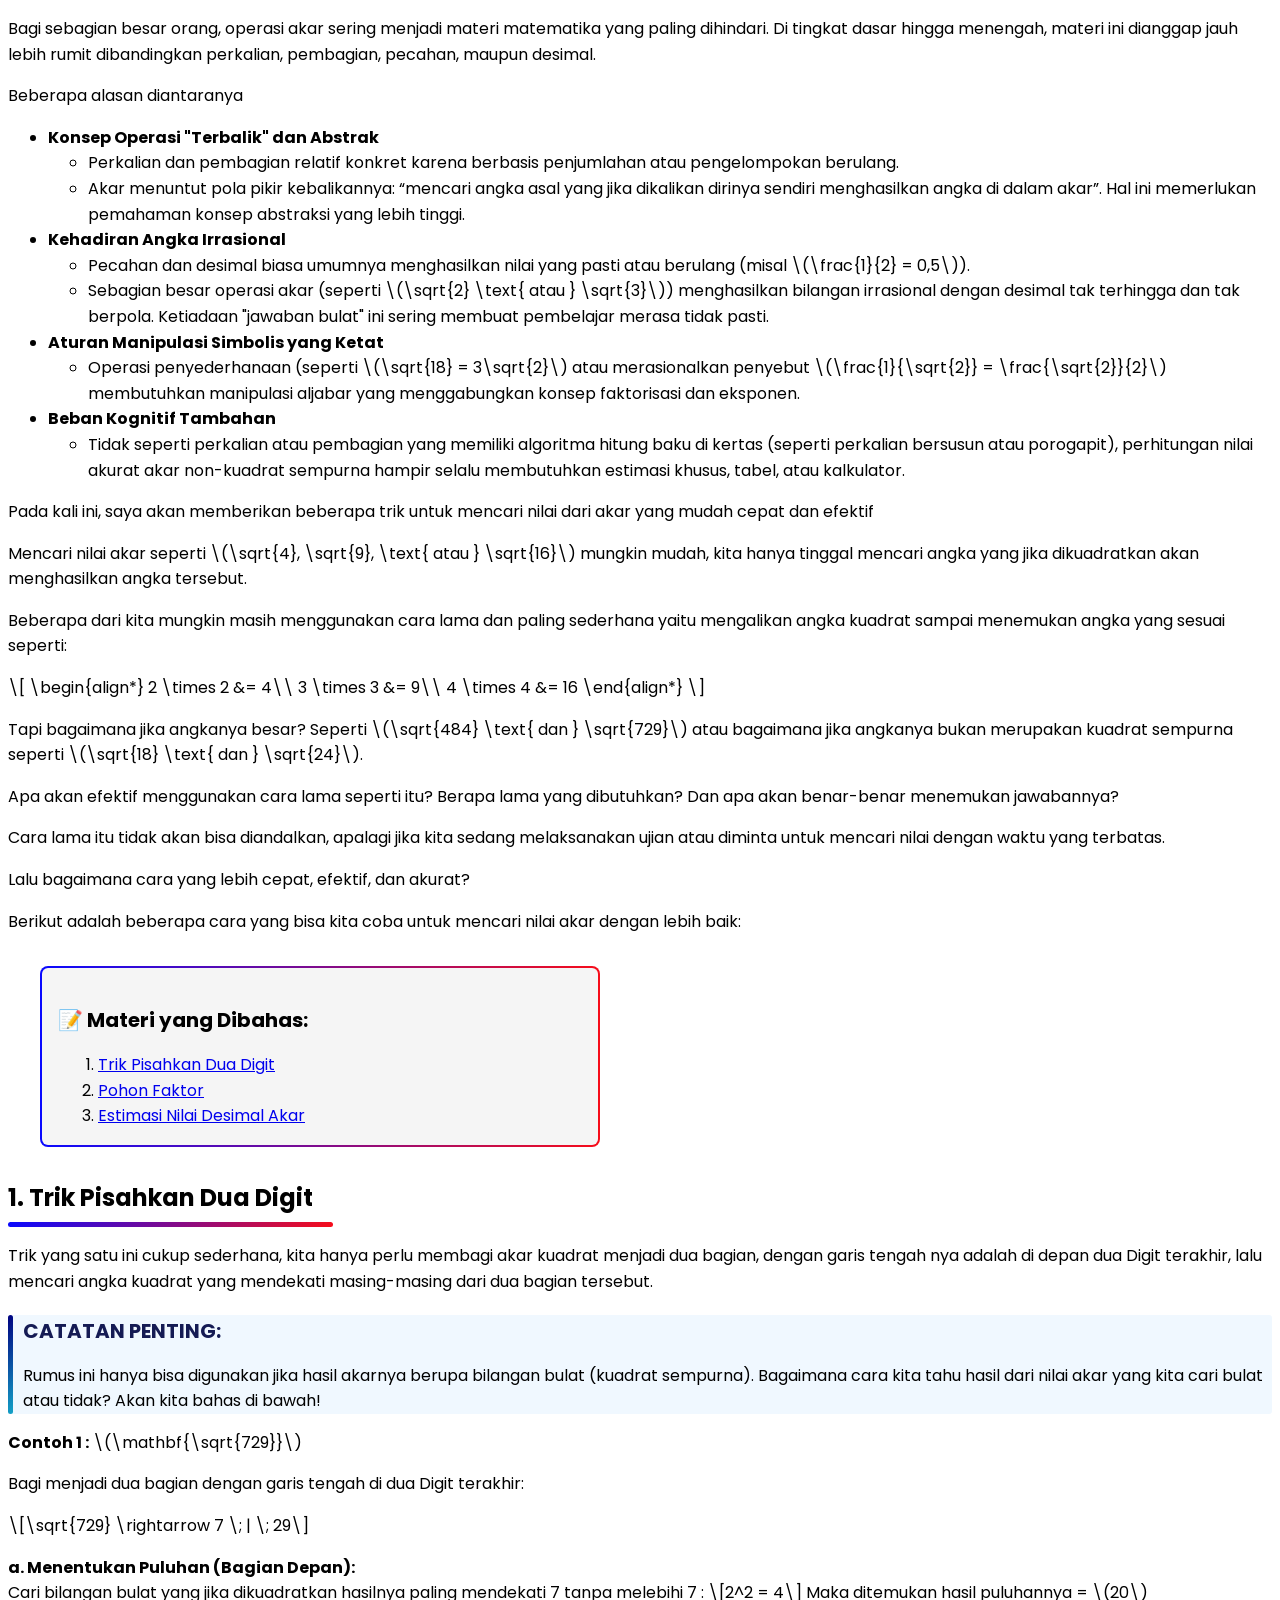
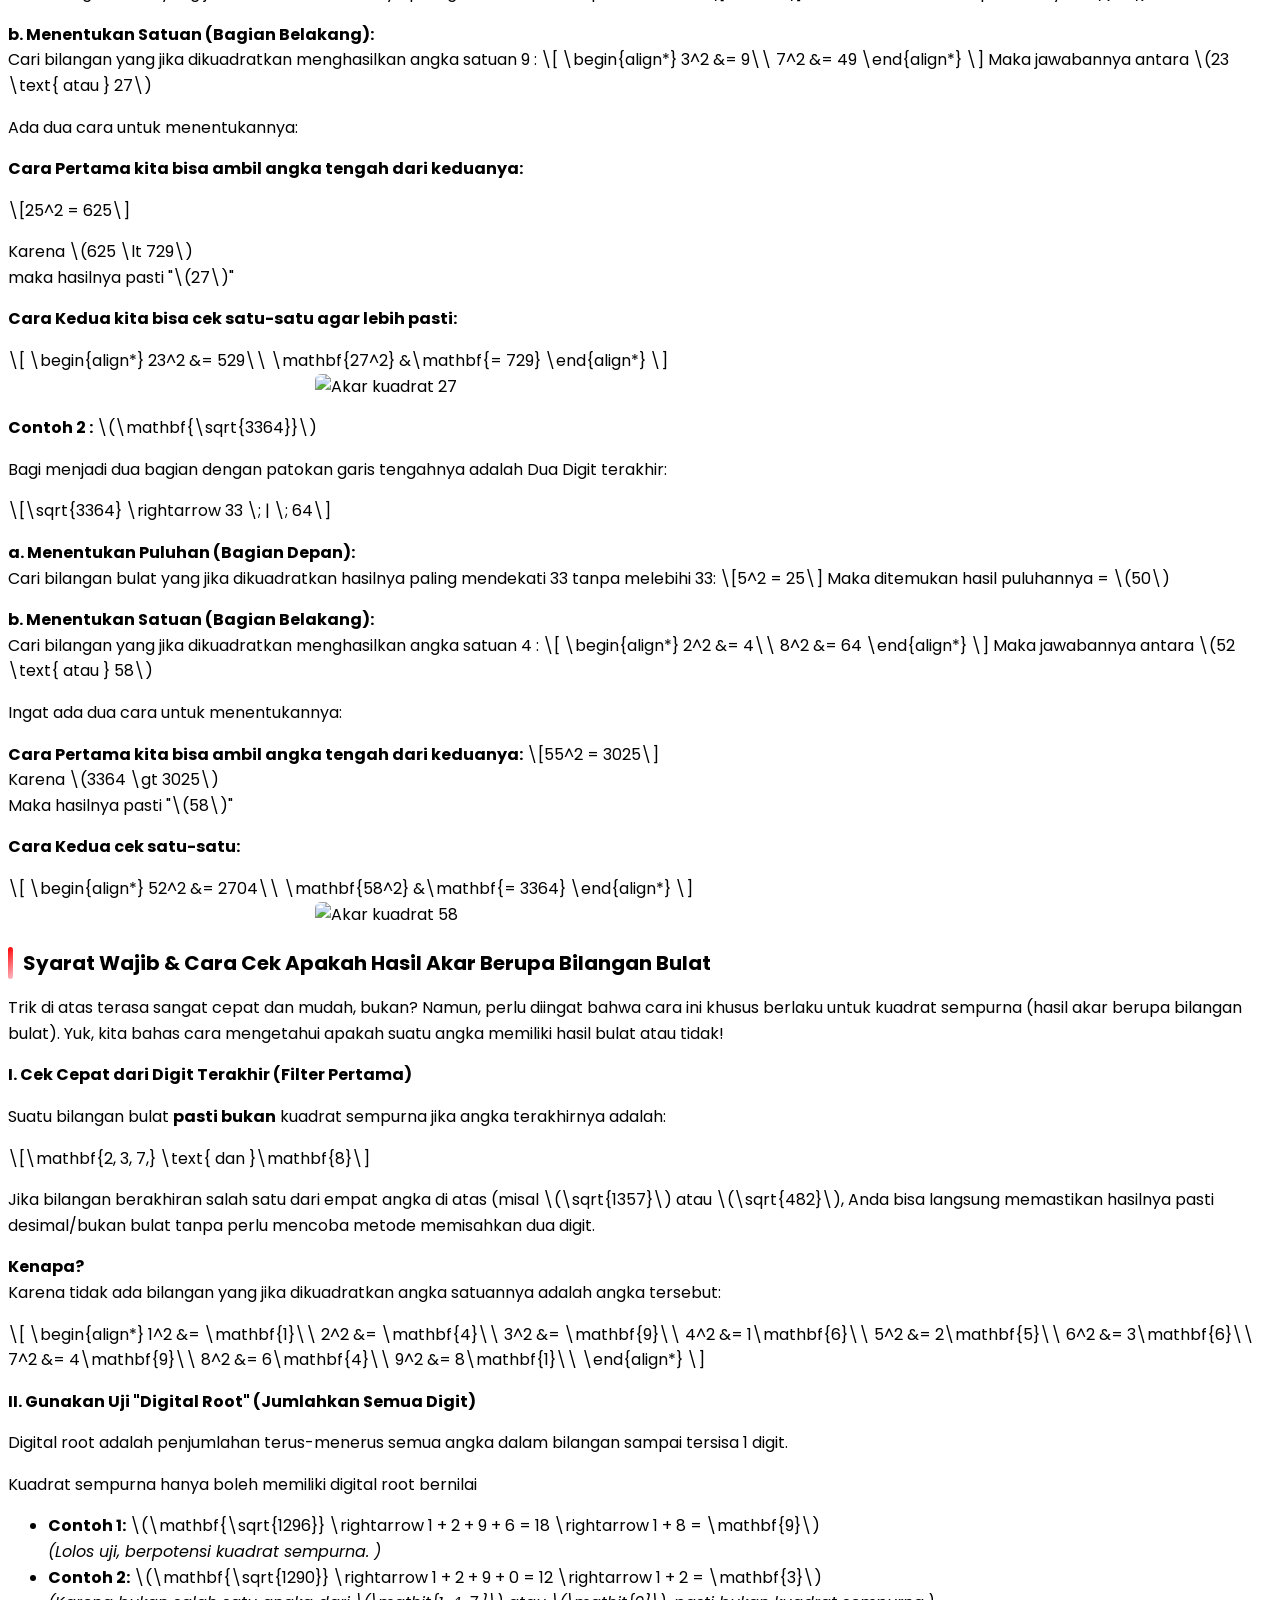
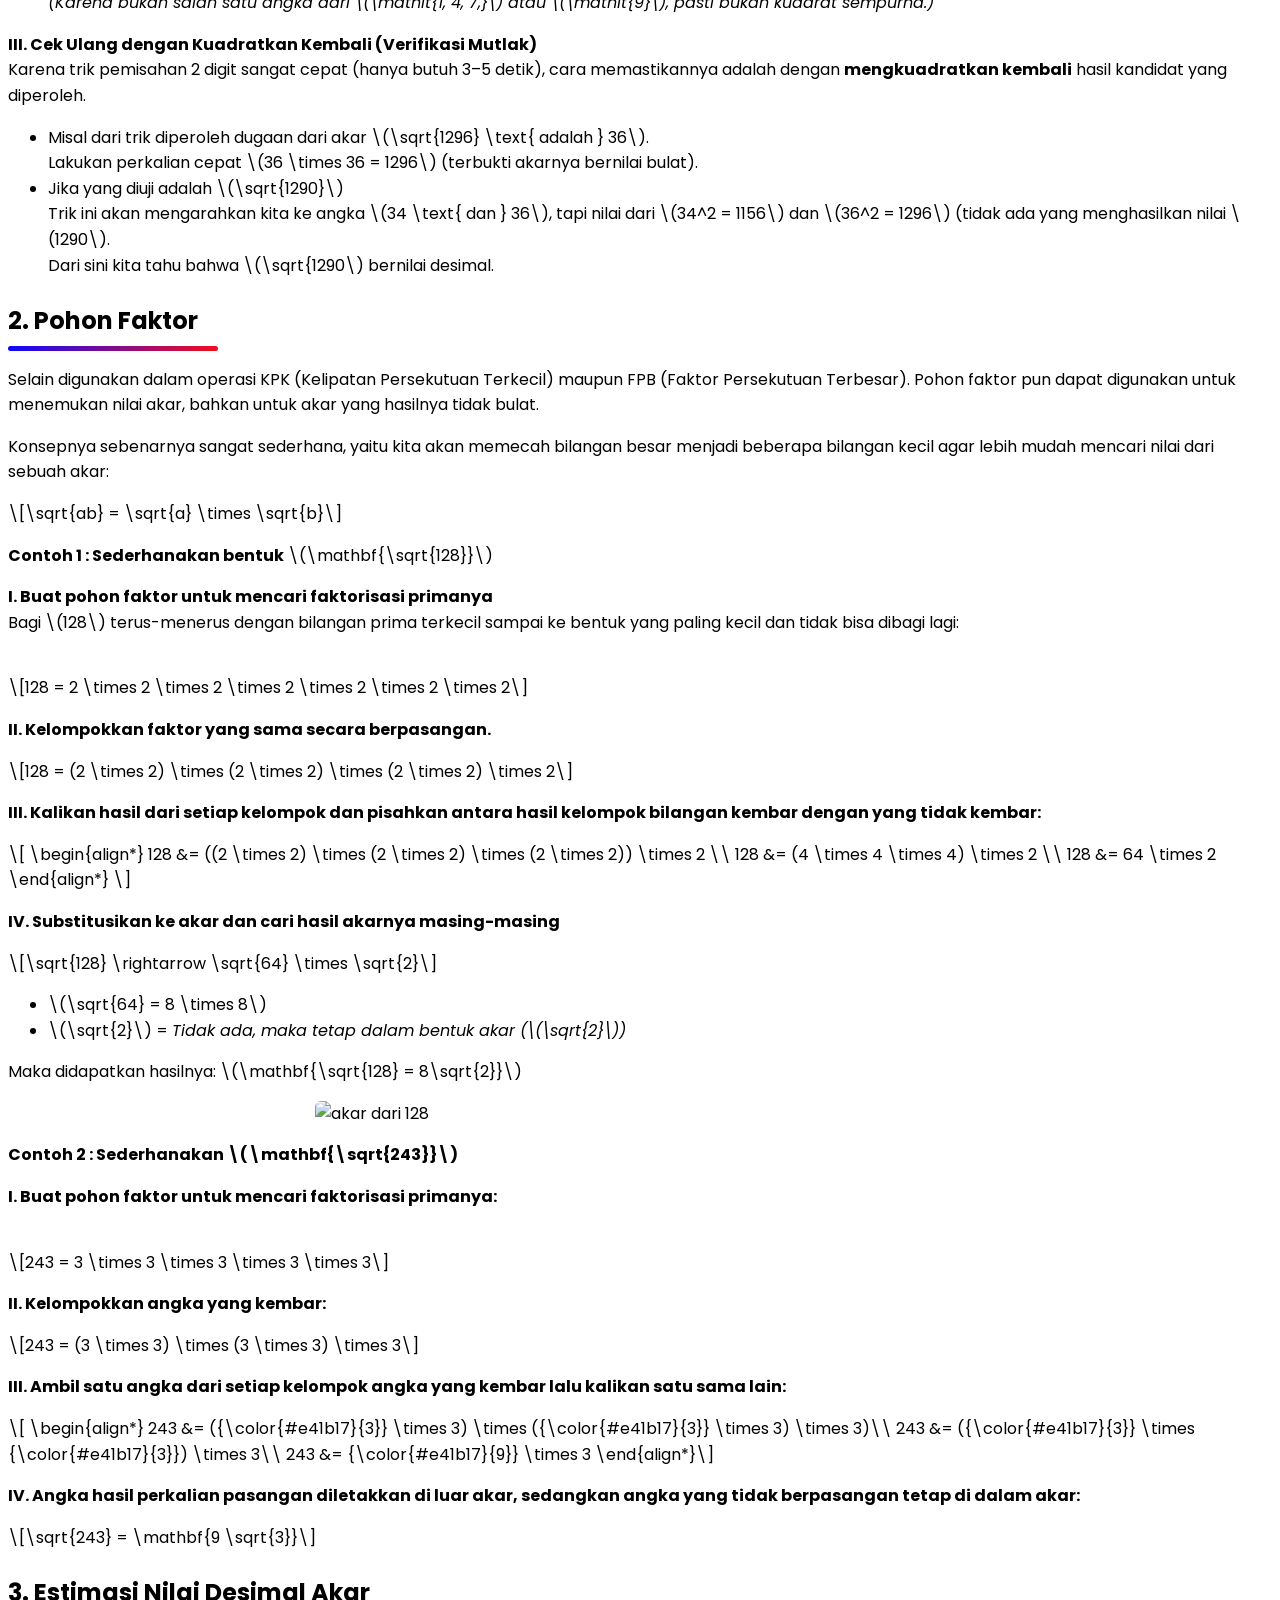
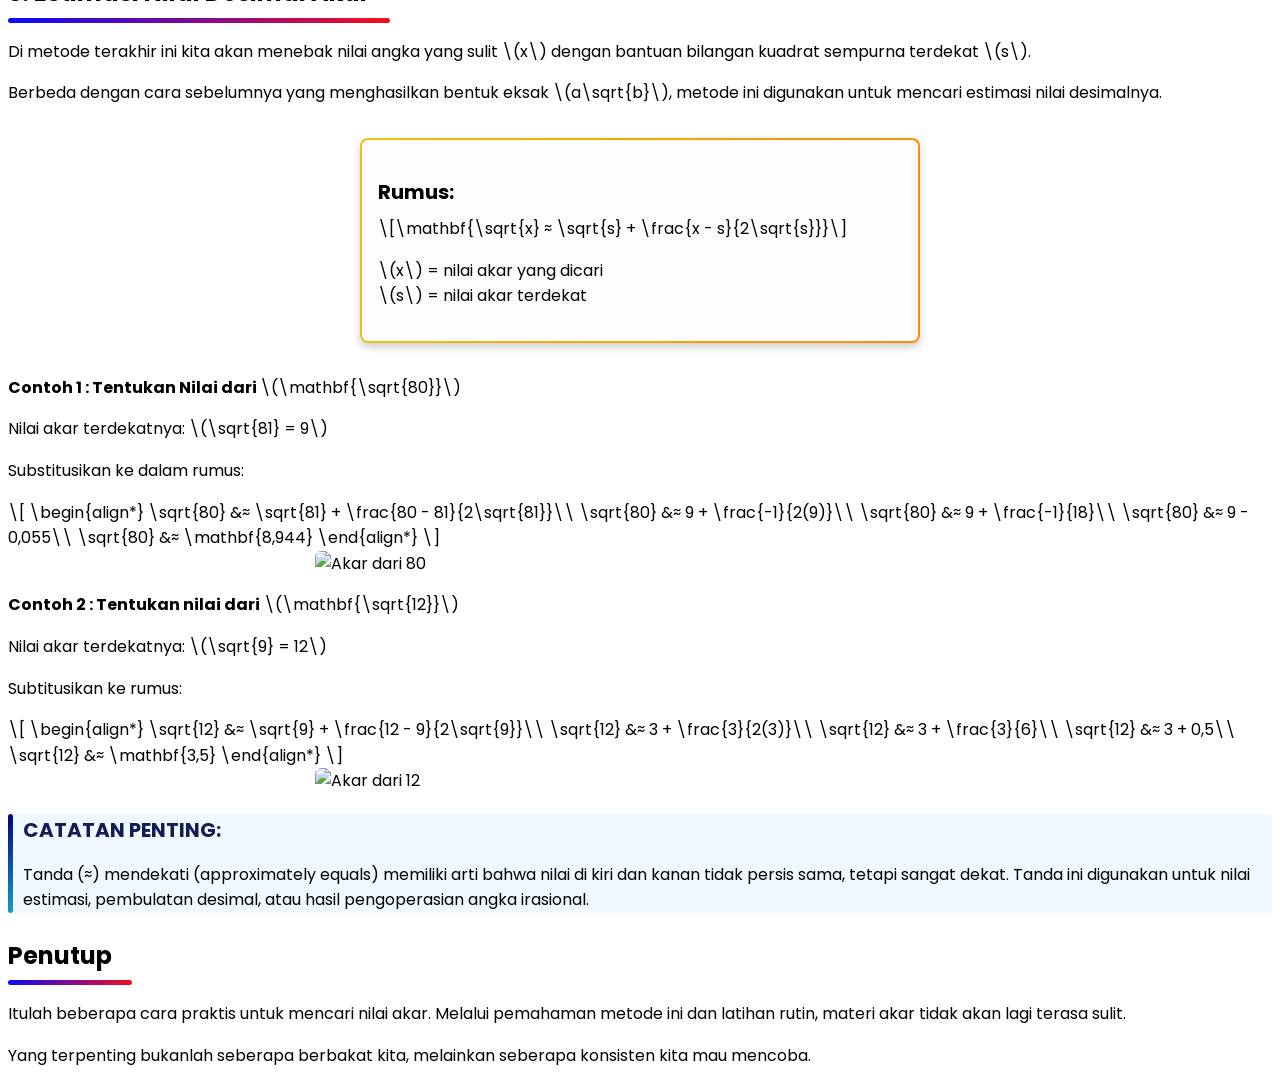
==== indeks.html @ bb64a84b "Update indeks.html" ====
<!DOCTYPE html>
<html lang="id">
<head>
  <meta charset="UTF-8">
  <meta name="viewport" content="width=device-width, initial-scale=1.0">
  <title>Proyek Matematika</title>

   <!-- Konfigurasi & Library MathJax -->
  <script>
  window.MathJax = {
    loader: { load: ['[tex]/color'] },
    tex: {
      packages: { '[+]': ['color'] },
      inlineMath: [['$', '$'], ['\\(', '\\)']],
      displayMath: [['$$', '$$'], ['\\[', '\\]']]
    }
  };
</script>

<link rel="stylesheet" href="https://magenta-id.github.io/Mencari-nilai-akar/style.css">
  
  <script async src="https://cdn.jsdelivr.net/npm/mathjax@3/es5/tex-mml-chtml.js"></script>
  <link rel="stylesheet" href="https://tikzjax.com/v1/tikzjax.css" />
<script src="https://tikzjax.com/v1/tikzjax.js"></script>


  <!-- Google Fonts: Poppins -->
  <link rel="preconnect" href="https://fonts.googleapis.com">
  <link rel="preconnect" href="https://fonts.gstatic.com" crossorigin>
  <link href="https://fonts.googleapis.com/css2?family=Poppins:wght@300;400;600;700&display=swap" rel="stylesheet">
  
</head>
  <body>

    <main>
      <section id="Pembuka">
        <p>Bagi sebagian besar orang, operasi akar sering menjadi materi matematika yang paling dihindari. Di tingkat dasar hingga menengah, materi ini dianggap jauh lebih rumit dibandingkan perkalian, pembagian, pecahan, maupun desimal.</p>

        <p>Beberapa alasan diantaranya</p>

        <ul>
          <li><strong>Konsep Operasi "Terbalik" dan Abstrak</strong>
            <ul type="circle">
              <li>Perkalian dan pembagian relatif konkret karena berbasis penjumlahan atau pengelompokan berulang.</li>
              <li>Akar menuntut pola pikir kebalikannya: <q>mencari angka asal yang jika dikalikan dirinya sendiri menghasilkan angka di dalam akar</q>. Hal ini memerlukan pemahaman konsep abstraksi yang lebih tinggi.</li>
            </ul>
          </li>
        
          <li><strong>Kehadiran Angka Irrasional</strong>
            <ul type="circle">
              <li>Pecahan dan desimal biasa umumnya menghasilkan nilai yang pasti atau berulang (misal \(\frac{1}{2} = 0,5\)).</li>
              <li>Sebagian besar operasi akar (seperti \(\sqrt{2} \text{ atau } \sqrt{3}\)) 
 menghasilkan bilangan irrasional dengan desimal tak terhingga dan tak berpola. Ketiadaan "jawaban bulat" ini sering membuat pembelajar merasa tidak pasti.</li>
            </ul>
          </li>

          <li><strong>Aturan Manipulasi Simbolis yang Ketat</strong>
            <ul type="circle">
              <li>Operasi penyederhanaan (seperti \(\sqrt{18} = 3\sqrt{2}\) atau merasionalkan penyebut \(\frac{1}{\sqrt{2}} = \frac{\sqrt{2}}{2}\) membutuhkan manipulasi aljabar yang menggabungkan konsep faktorisasi dan eksponen.</li>
            </ul>
          </li>
        
          <li><strong>Beban Kognitif Tambahan</strong>
            <ul type="circle">
              <li>Tidak seperti perkalian atau pembagian yang memiliki algoritma hitung baku di kertas (seperti perkalian bersusun atau porogapit), perhitungan nilai akurat akar non-kuadrat sempurna hampir selalu membutuhkan estimasi khusus, tabel, atau kalkulator.</li>
            </ul>
          </li>
        </ul>

        <p>Pada kali ini, saya akan memberikan beberapa trik untuk mencari nilai dari akar yang mudah cepat dan efektif</p>
        
        <p>Mencari nilai akar seperti \(\sqrt{4}, \sqrt{9}, \text{ atau } \sqrt{16}\) mungkin mudah, kita hanya tinggal mencari angka yang jika dikuadratkan akan menghasilkan angka tersebut.</p>
        
        <p>Beberapa dari kita mungkin masih menggunakan cara lama dan paling sederhana yaitu mengalikan angka kuadrat sampai menemukan angka yang sesuai seperti:</p>

        \[
        \begin{align*}
        2 \times 2 &amp;= 4\\
        3 \times 3 &amp;= 9\\
        4 \times 4 &amp;= 16
        \end{align*}
        \]
        
        <p>Tapi bagaimana jika angkanya besar? Seperti \(\sqrt{484} \text{ dan } \sqrt{729}\) atau bagaimana jika angkanya bukan merupakan kuadrat sempurna seperti \(\sqrt{18} \text{ dan } \sqrt{24}\).</p>

        <p>Apa akan efektif menggunakan cara lama seperti itu? Berapa lama yang dibutuhkan? Dan apa akan benar-benar menemukan jawabannya?</p>

        <p>Cara lama itu tidak akan bisa diandalkan, apalagi jika kita sedang melaksanakan ujian atau diminta untuk mencari nilai dengan waktu yang terbatas.</p>

        <p>Lalu bagaimana cara yang lebih cepat, efektif, dan akurat?</p>

        <p>Berikut adalah beberapa cara yang bisa kita coba untuk mencari nilai akar dengan lebih baik:</p>

        <nav>
          <div id="daftar_isi">
            <h3>📝 Materi yang Dibahas:</h3>
            <ol>
              <li><a href="#Trik_pisah">Trik Pisahkan Dua Digit</a></li>
              <li><a href="#pohon_faktor">Pohon Faktor</a></li>
              <li><a href="#estimasi">Estimasi Nilai Desimal Akar</a></li>
            </ol>
          </div>
        </nav>

        <!-- Tombol Melayang Ke Atas -->
        <button id="btnBackToTop" title="Kembali ke atas" aria-label="Kembali ke atas">
        ▲
        </button>
        
      </section>
      
      <section id="Trik_pisah">
        <h2 class="judul_Materi">1. Trik Pisahkan Dua Digit</h2>

        <p>Trik yang satu ini cukup sederhana, kita hanya perlu membagi akar kuadrat menjadi dua bagian, dengan garis tengah nya adalah di depan dua Digit terakhir, lalu mencari angka kuadrat yang mendekati masing-masing dari dua bagian tersebut.</p>

        <div class="catatan">
          <h3>CATATAN PENTING:</h3>
          
          <p>Rumus ini hanya bisa digunakan jika hasil akarnya berupa bilangan bulat (kuadrat sempurna). Bagaimana cara kita tahu hasil dari nilai akar yang kita cari bulat atau tidak? Akan kita bahas di bawah!</p>
        </div>

        <p><strong>Contoh 1 :</strong> \(\mathbf{\sqrt{729}}\)</p>

        <p>Bagi menjadi dua bagian dengan garis tengah di dua Digit terakhir:</p>

        \[\sqrt{729} \rightarrow 7 \; | \; 29\]

        
        <p><strong>a. Menentukan Puluhan (Bagian Depan):</strong><br>Cari bilangan bulat yang jika dikuadratkan hasilnya paling mendekati 7 tanpa melebihi 7 :

        \[2^2 = 4\]

        Maka ditemukan hasil puluhannya = \(20\)</p>

        <p><strong>b. Menentukan Satuan (Bagian Belakang):</strong><br>Cari bilangan yang jika dikuadratkan menghasilkan angka satuan 9 :

        \[
        \begin{align*}
        3^2 &amp;= 9\\
        7^2 &amp;= 49
        \end{align*}
        \]

        Maka jawabannya antara \(23 \text{ atau } 27\)</p>

        <p>Ada dua cara untuk menentukannya:</p>

        <p><strong>Cara Pertama kita bisa ambil angka tengah dari keduanya:</strong></p>

        \[25^2 = 625\]

        <p>Karena \(625 \lt 729\)<br>
           maka hasilnya pasti "\(27\)"

        <p><strong>Cara Kedua kita bisa cek satu-satu agar lebih pasti:</strong></p>

        \[
        \begin{align*}
        23^2 &amp;= 529\\
        \mathbf{27^2} &amp;\mathbf{= 729}
        \end{align*}
        \]

        <img class="gambar" data-original-height="768" data-original-width="1408" title="Trik pisah dua digit" alt="Akar kuadrat 27" src="https://blogger.googleusercontent.com/img/b/R29vZ2xl/AVvXsEjtoFSKBZHvByvIe49kLYczg2A6mza98X9KwB1_Rs9ne_84Bn_aQQiza2y-0Sq9dfkdp-9uM-sf9ugXxwSk1jUSdj_svLAzC2vW6Q4nVO-n7bh8g1t2OpO97Svd761JMD-4b1daLhd9-45NFVAl59lY1-BVj_n7BQPrzwKdYAOgrInE4W8k7qY_SW5OrmDq/s1600/1786024241906.png"/>

        <p><strong>Contoh 2 :</strong> \(\mathbf{\sqrt{3364}}\)</p>

        <p>Bagi menjadi dua bagian dengan patokan garis tengahnya adalah Dua Digit terakhir:</p>

        \[\sqrt{3364} \rightarrow 33 \; | \; 64\]

        <p><strong>a. Menentukan Puluhan (Bagian Depan):</strong><br>Cari bilangan bulat yang jika dikuadratkan hasilnya paling mendekati 33 tanpa melebihi 33:

          \[5^2 = 25\]

Maka ditemukan hasil puluhannya = \(50\)</p>

        <p><strong>b. Menentukan Satuan (Bagian Belakang):</strong><br>Cari bilangan yang jika dikuadratkan menghasilkan angka satuan 4 :
        \[
        \begin{align*}
        2^2 &amp;= 4\\
        8^2 &amp;= 64
        \end{align*}
        \]
  
        Maka jawabannya antara \(52 \text{ atau } 58\)</p>

        <p>Ingat ada dua cara untuk menentukannya:</p>

        <p><strong>Cara Pertama kita bisa ambil angka tengah dari keduanya:</strong>

          \[55^2 = 3025\]
          
        <br>Karena \(3364 \gt 3025\)
        <br>Maka hasilnya pasti "\(58\)" </p>

        <p><strong>Cara Kedua cek satu-satu:</strong></p>
        
        \[
        \begin{align*}
        52^2 &amp;= 2704\\
        \mathbf{58^2} &amp;\mathbf{= 3364}
        \end{align*}
        \]

        <img class="gambar" data-original-height="992" data-original-width="1069" title="Trik pisah dua digit-2" alt="Akar kuadrat 58" src="https://blogger.googleusercontent.com/img/b/R29vZ2xl/AVvXsEhz2eOJj5OCmpIV-ZXWAtiMwKnsqdzeOMSoolN8LDdiJhU5Vs7m8m_S2WGqibp-DyAaJ-reSXwyoF0Ey59Unj5-4cfkLdM0p7Yf5JF0nZHUqyBCGWcPPGJ82-2slQ6AygqIwSvqqtNh4Ai6xyRP2U9fPylVdwxJSX0da3oVQrjtudfJo-fCP2ilHqwTXfjU/s1600/1786114033537.png"/>
        
        <h3 class="sub_bab">Syarat Wajib & Cara Cek Apakah Hasil Akar Berupa Bilangan Bulat</h3>

        <p>Trik di atas terasa sangat cepat dan mudah, bukan? Namun, perlu diingat bahwa cara ini khusus berlaku untuk kuadrat sempurna (hasil akar berupa bilangan bulat). Yuk, kita bahas cara mengetahui apakah suatu angka memiliki hasil bulat atau tidak!</p>

        <p><strong>I. Cek Cepat dari Digit Terakhir (Filter Pertama)</strong></p>
        
        <p>Suatu bilangan bulat <strong>pasti bukan</strong> kuadrat sempurna jika angka terakhirnya adalah:</p>

        \[\mathbf{2, 3, 7,} \text{ dan }\mathbf{8}\]

        <p>Jika bilangan berakhiran salah satu dari empat angka di atas (misal \(\sqrt{1357}\) atau \(\sqrt{482}\), Anda bisa langsung memastikan hasilnya pasti desimal/bukan bulat tanpa perlu mencoba metode memisahkan dua digit.</p>

        <p><strong>Kenapa?</strong><br>
           Karena tidak ada bilangan yang jika dikuadratkan angka satuannya adalah angka tersebut:</p>

        \[
        \begin{align*}
        1^2 &amp;= \mathbf{1}\\
        2^2 &amp;= \mathbf{4}\\
        3^2 &amp;= \mathbf{9}\\
        4^2 &amp;= 1\mathbf{6}\\
        5^2 &amp;= 2\mathbf{5}\\
        6^2 &amp;= 3\mathbf{6}\\
        7^2 &amp;= 4\mathbf{9}\\
        8^2 &amp;= 6\mathbf{4}\\
        9^2 &amp;= 8\mathbf{1}\\
        \end{align*}
        \]
 
        <p><strong>II. Gunakan Uji "Digital Root" (Jumlahkan Semua Digit)</strong></p>

        <p>Digital root adalah penjumlahan terus-menerus semua angka dalam bilangan sampai tersisa 1 digit.</p>

        <p>Kuadrat sempurna hanya boleh memiliki digital root bernilai </p>

        <ul>
          <li><strong>Contoh 1:</strong> \(\mathbf{\sqrt{1296}} \rightarrow 1 + 2 + 9 + 6 = 18 \rightarrow 1 + 8 = \mathbf{9}\)<br><em>(Lolos uji, berpotensi kuadrat sempurna. ) </em></li>
          <li><strong>Contoh 2:</strong> \(\mathbf{\sqrt{1290}} \rightarrow 1 + 2 + 9 + 0 = 12 \rightarrow 1 + 2 = \mathbf{3}\)<br><em>(Karena bukan salah satu angka dari \(\mathit{1, 4, 7,}\) atau \(\mathit{9}\), pasti bukan kuadrat sempurna.)</em></li>
        </ul>
 
        <p><strong>III. Cek Ulang dengan Kuadratkan Kembali (Verifikasi Mutlak)</strong><br>Karena trik pemisahan 2 digit sangat cepat (hanya butuh 3–5 detik), cara memastikannya adalah dengan <strong>mengkuadratkan kembali</strong> hasil kandidat yang diperoleh.</p>

        <ul>
          <li>Misal dari trik diperoleh dugaan dari akar \(\sqrt{1296} \text{ adalah } 36\).<br>Lakukan perkalian cepat \(36 \times 36 = 1296\) (terbukti akarnya bernilai bulat).</li>
          <li>Jika yang diuji adalah \(\sqrt{1290}\)<br>Trik ini akan mengarahkan kita ke angka \(34 \text{ dan } 36\), tapi nilai dari \(34^2 = 1156\) dan \(36^2 = 1296\) (tidak ada yang menghasilkan nilai \(1290\).<br>Dari sini kita tahu bahwa \(\sqrt{1290\) bernilai desimal.</li>
        </ul>  
      </section>
      
      <section id="pohon_faktor">
        <h2 class="judul_Materi">2. Pohon Faktor</h2>
        
        <p>Selain digunakan dalam operasi KPK (Kelipatan Persekutuan Terkecil) maupun FPB (Faktor Persekutuan Terbesar). Pohon faktor pun dapat digunakan untuk menemukan nilai akar, bahkan untuk akar yang hasilnya tidak bulat.</p>

        <p>Konsepnya sebenarnya sangat sederhana, yaitu kita akan memecah bilangan besar menjadi beberapa bilangan kecil agar lebih mudah mencari nilai dari sebuah akar:</p>

        \[\sqrt{ab} = \sqrt{a} \times \sqrt{b}\]

        <p><strong>Contoh 1 : Sederhanakan bentuk</strong> \(\mathbf{\sqrt{128}}\)</p>
 
        <p><strong>I. Buat pohon faktor untuk mencari faktorisasi primanya</strong><br>Bagi \(128\) terus-menerus dengan bilangan prima terkecil sampai ke bentuk yang paling kecil dan tidak bisa dibagi lagi:</p>

         <div class="pohon-faktor">
           <script type="text/tikz">
             \begin{tikzpicture}[
             level distance=1.2cm, 
             sibling distance=1.5cm,
               % Styling default untuk node lingkaran (faktor prima)
             prime/.style={circle, draw, thick, inner sep=2pt},
               % Styling untuk node biasa yang belum prima (bukan lingkaran)
             normal/.style={}
             ]
              \node [normal] {128}
                child {node [prime] {2}}
                child {node [normal] {64}
                 child {node [prime] {2}}
                 child {node [normal] {32}
                  child {node [prime] {2}}
                  child {node [normal] {16}
                   child {node [prime] {2}}
                   child {node [normal] {8}
                    child {node [prime]{2}}
                    child {node [normal]{4}
                     child {node [prime]{2}}
                     child {node [normal]{2}
                      child {node [prime]{2}}
                      child {node [normal]{1}}
                     }
                    }
                   }
                  }
                 }
                };
              \end{tikzpicture}
          </script>
        </div>

        \[128 = 2 \times 2 \times 2 \times 2 \times 2 \times 2 \times 2\]

        <p><strong>II. Kelompokkan faktor yang sama secara berpasangan.</strong></p>

        \[128 = (2 \times 2) \times (2 \times 2) \times (2 \times 2) \times 2\]

        <p><strong>III. Kalikan hasil dari setiap kelompok dan pisahkan antara hasil kelompok bilangan kembar dengan yang tidak kembar:</strong></p>

        \[
        \begin{align*}
        128 &amp;= ((2 \times 2) \times (2 \times 2) \times (2 \times 2)) \times 2
        \\
        128 &amp;= (4 \times 4 \times 4) \times 2 \\
        128 &amp;= 64 \times 2
        \end{align*}
        \]

        <p><strong>IV. Substitusikan ke akar dan cari hasil akarnya masing-masing</strong></p>

        \[\sqrt{128} \rightarrow \sqrt{64} \times \sqrt{2}\]

        <ul>
          <li>\(\sqrt{64} = 8 \times 8\)</li>
          <li>\(\sqrt{2}\) = <em>Tidak ada, maka tetap dalam bentuk akar (\(\sqrt{2}\)) </em></li>
        </ul>

        <p>Maka didapatkan hasilnya: \(\mathbf{\sqrt{128} = 8\sqrt{2}}\)</p>

        <img class="gambar" title="mencari akar dengan pohon faktor" alt="akar dari 128" data-original-height="960" data-original-width="1103" src="https://blogger.googleusercontent.com/img/b/R29vZ2xl/AVvXsEiDs8xgb181N0KzKQhprM19dUOhCKVqR0iWyWgFBkMqnrI2KshuXtqK_xzw-G1WzapNtqHXlfthAmcSZbnrICLMKqezLvIOz2Rs5GLYng1ZM1_zue-ywWaaSuj0eH5tdflR2PHCld3lOAbnbmEcIDY_6Iw48QNqC3FyTe6mmFSsggln382JNWCtQ4Gx2MML/s1600/1787559825718.png" />

        <p><strong>Contoh 2 : Sederhanakan \(\mathbf{\sqrt{243}}\)</strong></p>

        <p><strong>I. Buat pohon faktor untuk mencari faktorisasi primanya:</strong></p>

        <div class="pohon-faktor">
           <script type="text/tikz">
             \begin{tikzpicture}[
             level distance=1.2cm, 
             sibling distance=1.5cm,
               % Styling default untuk node lingkaran (faktor prima)
             prime/.style={circle, draw, thick, inner sep=2pt},
               % Styling untuk node biasa yang belum prima (bukan lingkaran)
             normal/.style={}
             ]
             \node [normal]{243}
              child {node[prime]{3}}
              child {node[normal]{81}
               child {node[prime]{3}}
               child {node[normal]{27}
                child {node[prime]{3}}
                child {node [normal]{9}
                 child {node[prime]{3}}
                 child {node[normal]{3}
                  child {node[prime]{3}}
                  child {node[normal]{1}}
                 }
                }
               }
              };
            \end{tikzpicture}
          </script>
        </div>

        \[243 = 3 \times 3 \times 3 \times 3 \times 3\]

        <p><strong>II. Kelompokkan angka yang kembar:</strong></p>

        \[243 = (3 \times 3) \times (3 \times 3) \times 3\]

        <p><strong>III. Ambil satu angka dari setiap kelompok angka yang kembar lalu kalikan satu sama lain:</strong></p>

        \[
        \begin{align*}
        243 &amp;= ({\color{#e41b17}{3}} \times 3) \times ({\color{#e41b17}{3}} \times 3) \times 3)\\
        243 &amp;= ({\color{#e41b17}{3}} \times {\color{#e41b17}{3}}) \times 3\\
        243 &amp;= {\color{#e41b17}{9}} \times 3
        \end{align*}\]

        <p><strong>IV. Angka hasil perkalian pasangan diletakkan di luar akar, sedangkan angka yang tidak berpasangan tetap di dalam akar:</strong></p>

        \[\sqrt{243} = \mathbf{9 \sqrt{3}}\]

      </section>

      <section id="estimasi">

        <h2 class="judul_Materi">3. Estimasi Nilai Desimal Akar</h2>

        <p>Di metode terakhir ini kita akan menebak nilai angka yang sulit \(x\) dengan bantuan bilangan kuadrat sempurna terdekat \(s\). </p>

        <p>Berbeda dengan cara sebelumnya yang menghasilkan bentuk eksak \(a\sqrt{b}\), metode ini digunakan untuk mencari estimasi nilai desimalnya.</p>

        <div class="rumus_sed">
          <h3>Rumus:</h3>

          \[\mathbf{\sqrt{x} ≈ \sqrt{s} + \frac{x - s}{2\sqrt{s}}}\]

          <p>\(x\) = nilai akar yang dicari<br>
             \(s\) = nilai akar terdekat</p>
        </div>

        <p><strong>Contoh 1 : Tentukan Nilai dari </strong>\(\mathbf{\sqrt{80}}\)</p>
 
        <p>Nilai akar terdekatnya: \(\sqrt{81} = 9\)</p>
        
        <p>Substitusikan ke dalam rumus:</p>

        \[
        \begin{align*}
        \sqrt{80} &amp;≈ \sqrt{81} + \frac{80 - 81}{2\sqrt{81}}\\
        \sqrt{80} &amp;≈ 9 + \frac{-1}{2(9)}\\
        \sqrt{80} &amp;≈ 9 + \frac{-1}{18}\\
        \sqrt{80} &amp;≈ 9 - 0,055\\
        \sqrt{80} &amp;≈ \mathbf{8,944}
        \end{align*}
        \]

        <img class="gambar" title="Pohon faktor 1" alt="Akar dari 80" src="https://raw.githubusercontent.com/Magenta-id/Mencari-nilai-akar/refs/heads/main/1793582883238.jpg"/>

        <p><strong>Contoh 2 : Tentukan nilai dari</strong> \(\mathbf{\sqrt{12}}\)</p>

        <p>Nilai akar terdekatnya: \(\sqrt{9} = 12\)</p>

        <p>Subtitusikan ke rumus:</p>

        \[
        \begin{align*}
        \sqrt{12} &amp;≈ \sqrt{9} + \frac{12 - 9}{2\sqrt{9}}\\
        \sqrt{12} &amp;≈ 3 + \frac{3}{2(3)}\\
        \sqrt{12} &amp;≈ 3 + \frac{3}{6}\\
        \sqrt{12} &amp;≈ 3 + 0,5\\
        \sqrt{12} &amp;≈ \mathbf{3,5}
        \end{align*}
        \]

        <img class="gambar" title="Pohon faktor 2" alt="Akar dari 12" src="https://raw.githubusercontent.com/Magenta-id/Mencari-nilai-akar/refs/heads/main/1793583327771.jpg"/>

        <div class="catatan">
          <h3>CATATAN PENTING:</h3>
          <p>Tanda (≈) mendekati (approximately equals) memiliki arti bahwa nilai di kiri dan kanan tidak persis sama, tetapi sangat dekat. Tanda ini digunakan untuk nilai estimasi, pembulatan desimal, atau hasil pengoperasian angka irasional.</p>
        </div>

      </section>

    </main>

    <footer>
      <h2 class="judul_Materi">Penutup</h2>

      <p>Itulah beberapa cara praktis untuk mencari nilai akar. Melalui pemahaman metode ini dan latihan rutin, materi akar tidak akan lagi terasa sulit.</p>

      <p>Yang terpenting bukanlah seberapa berbakat kita, melainkan seberapa konsisten kita mau mencoba.</p>
    </footer>

    <script src="https://magenta-id.github.io/Mencari-nilai-akar/script.js"/>
  </body>
</html>
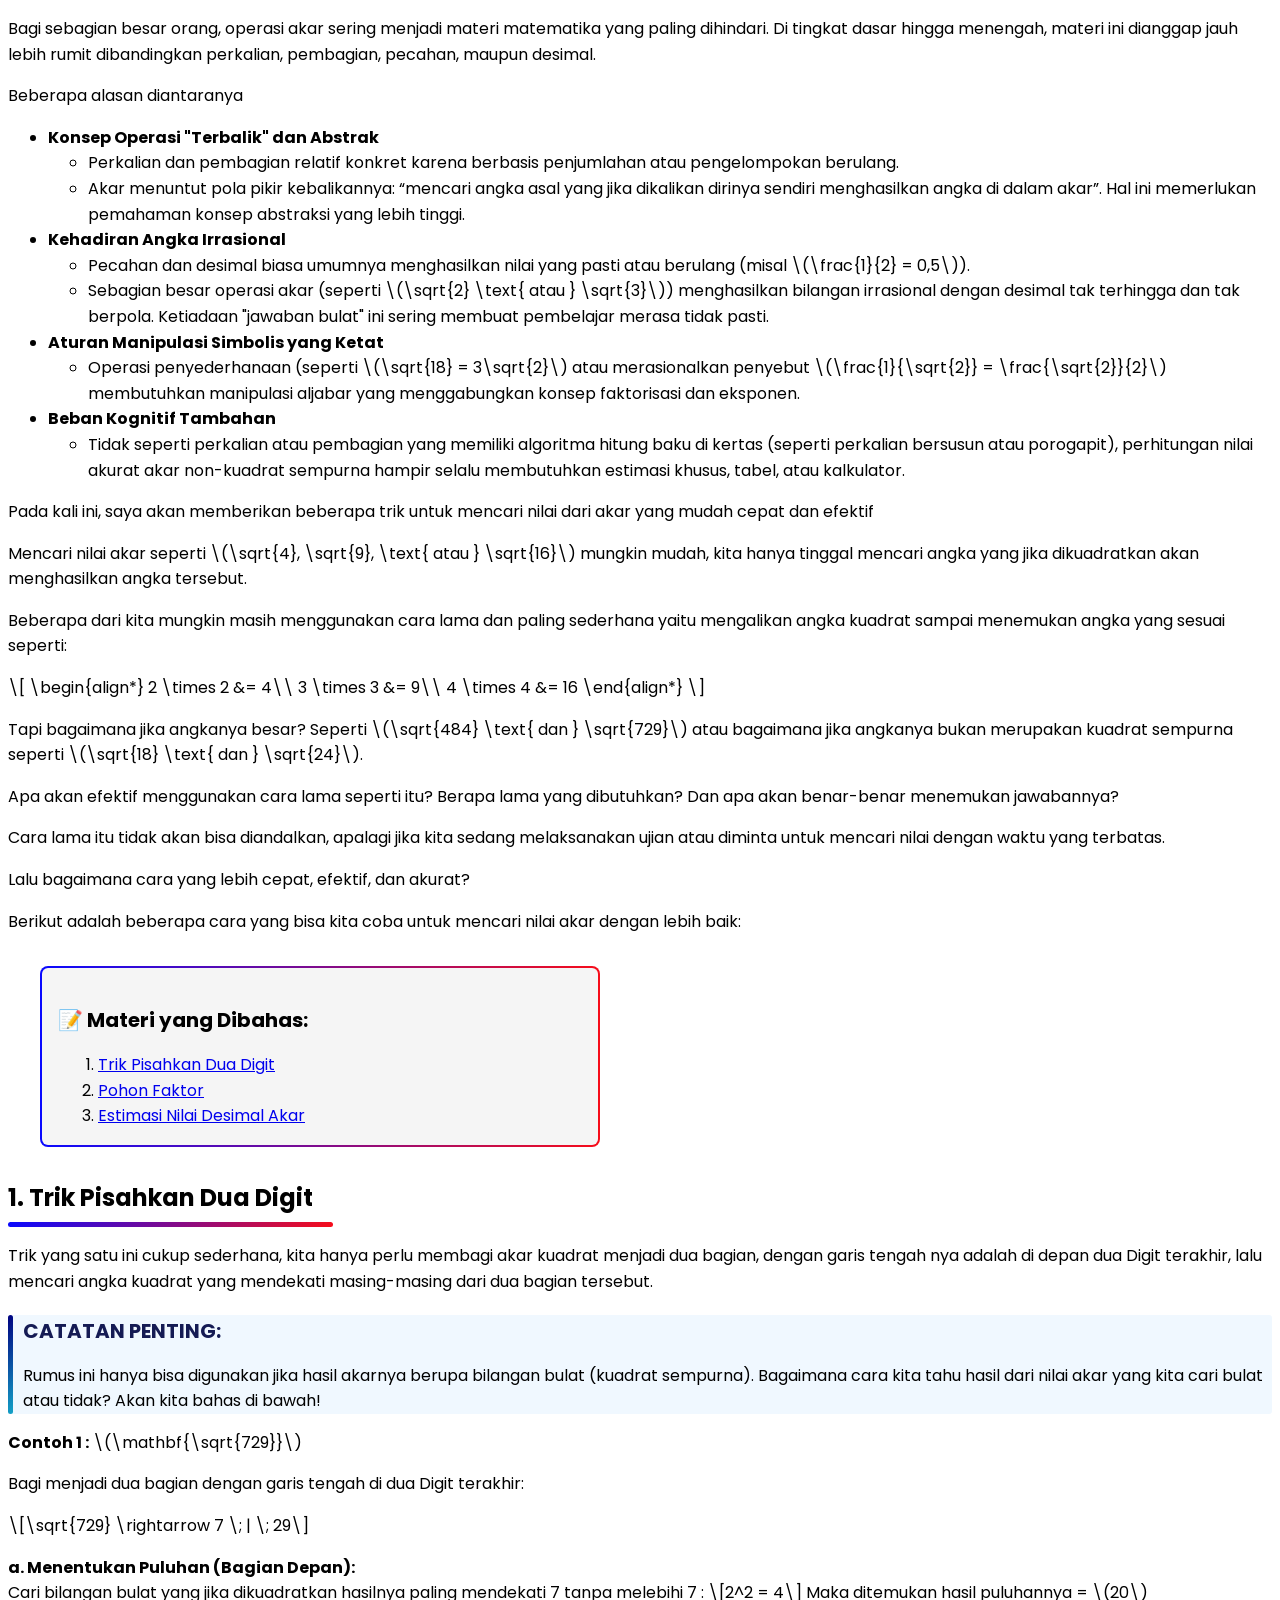
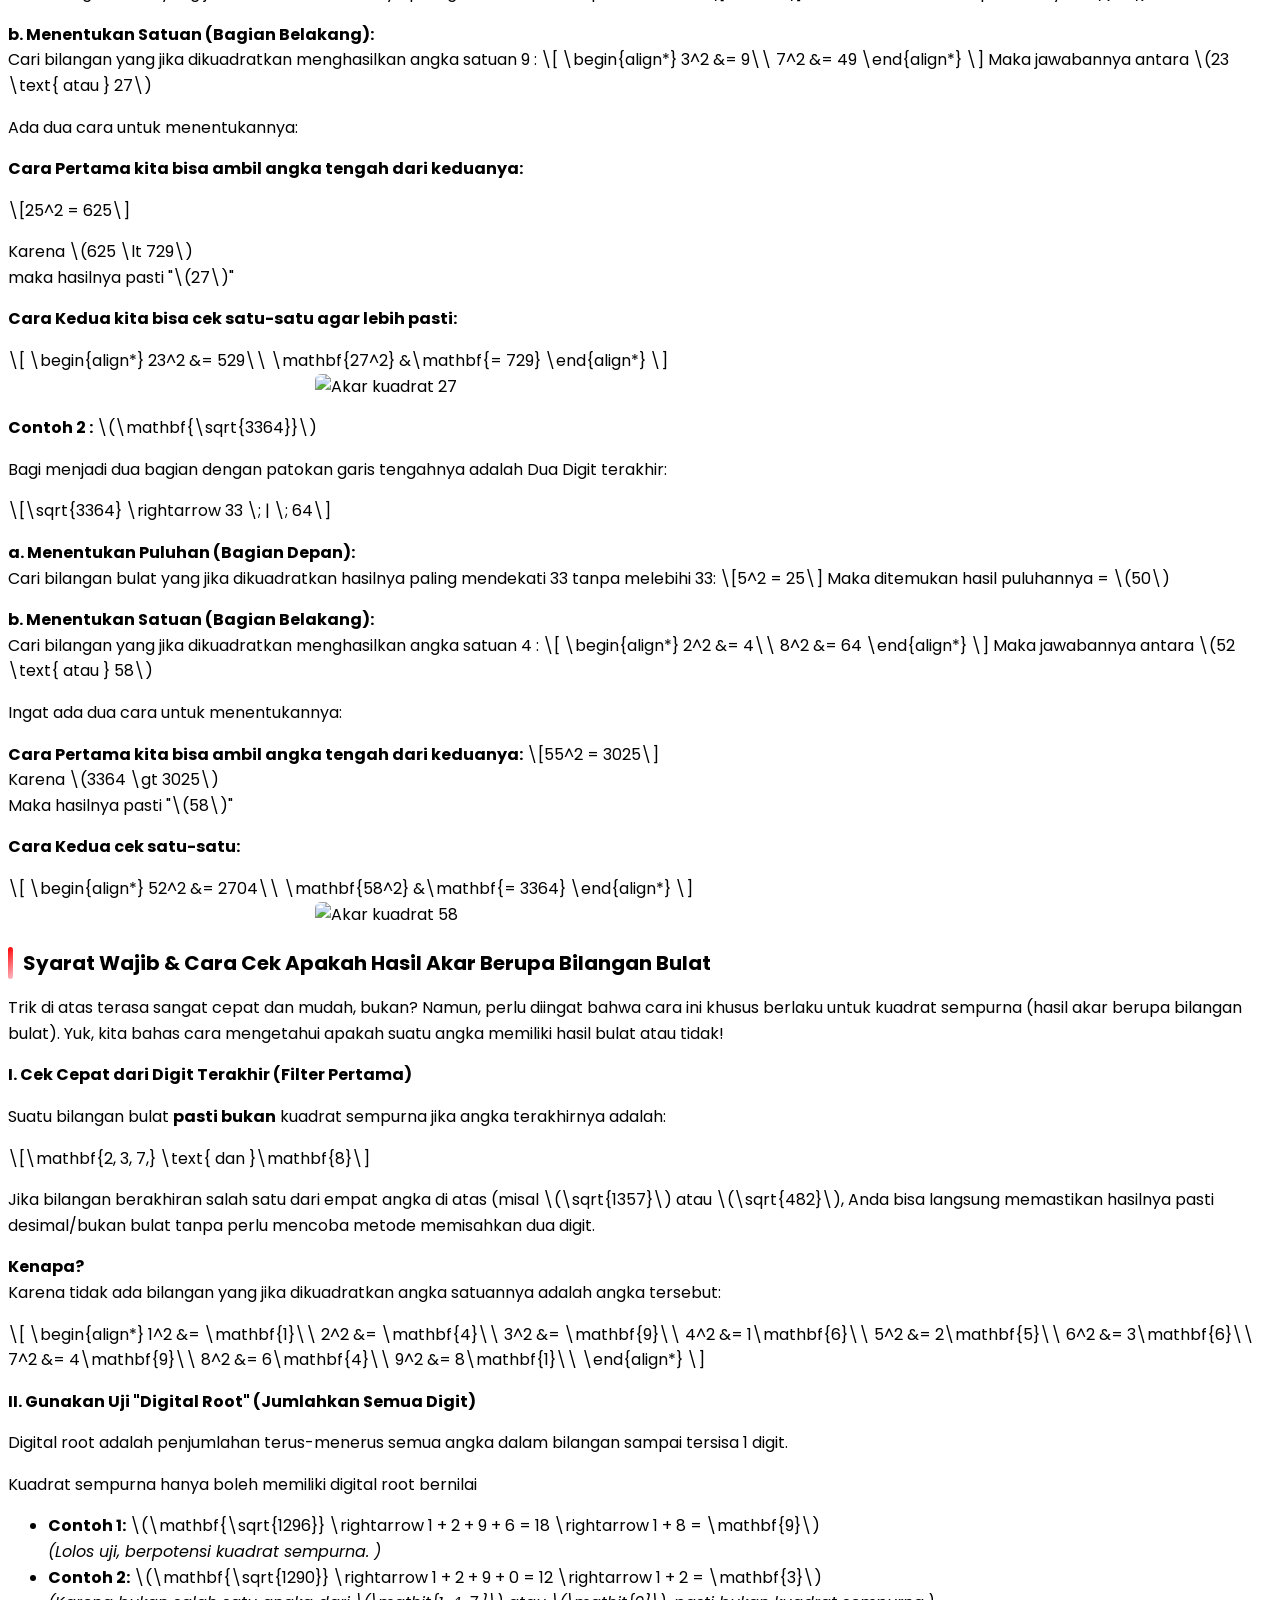
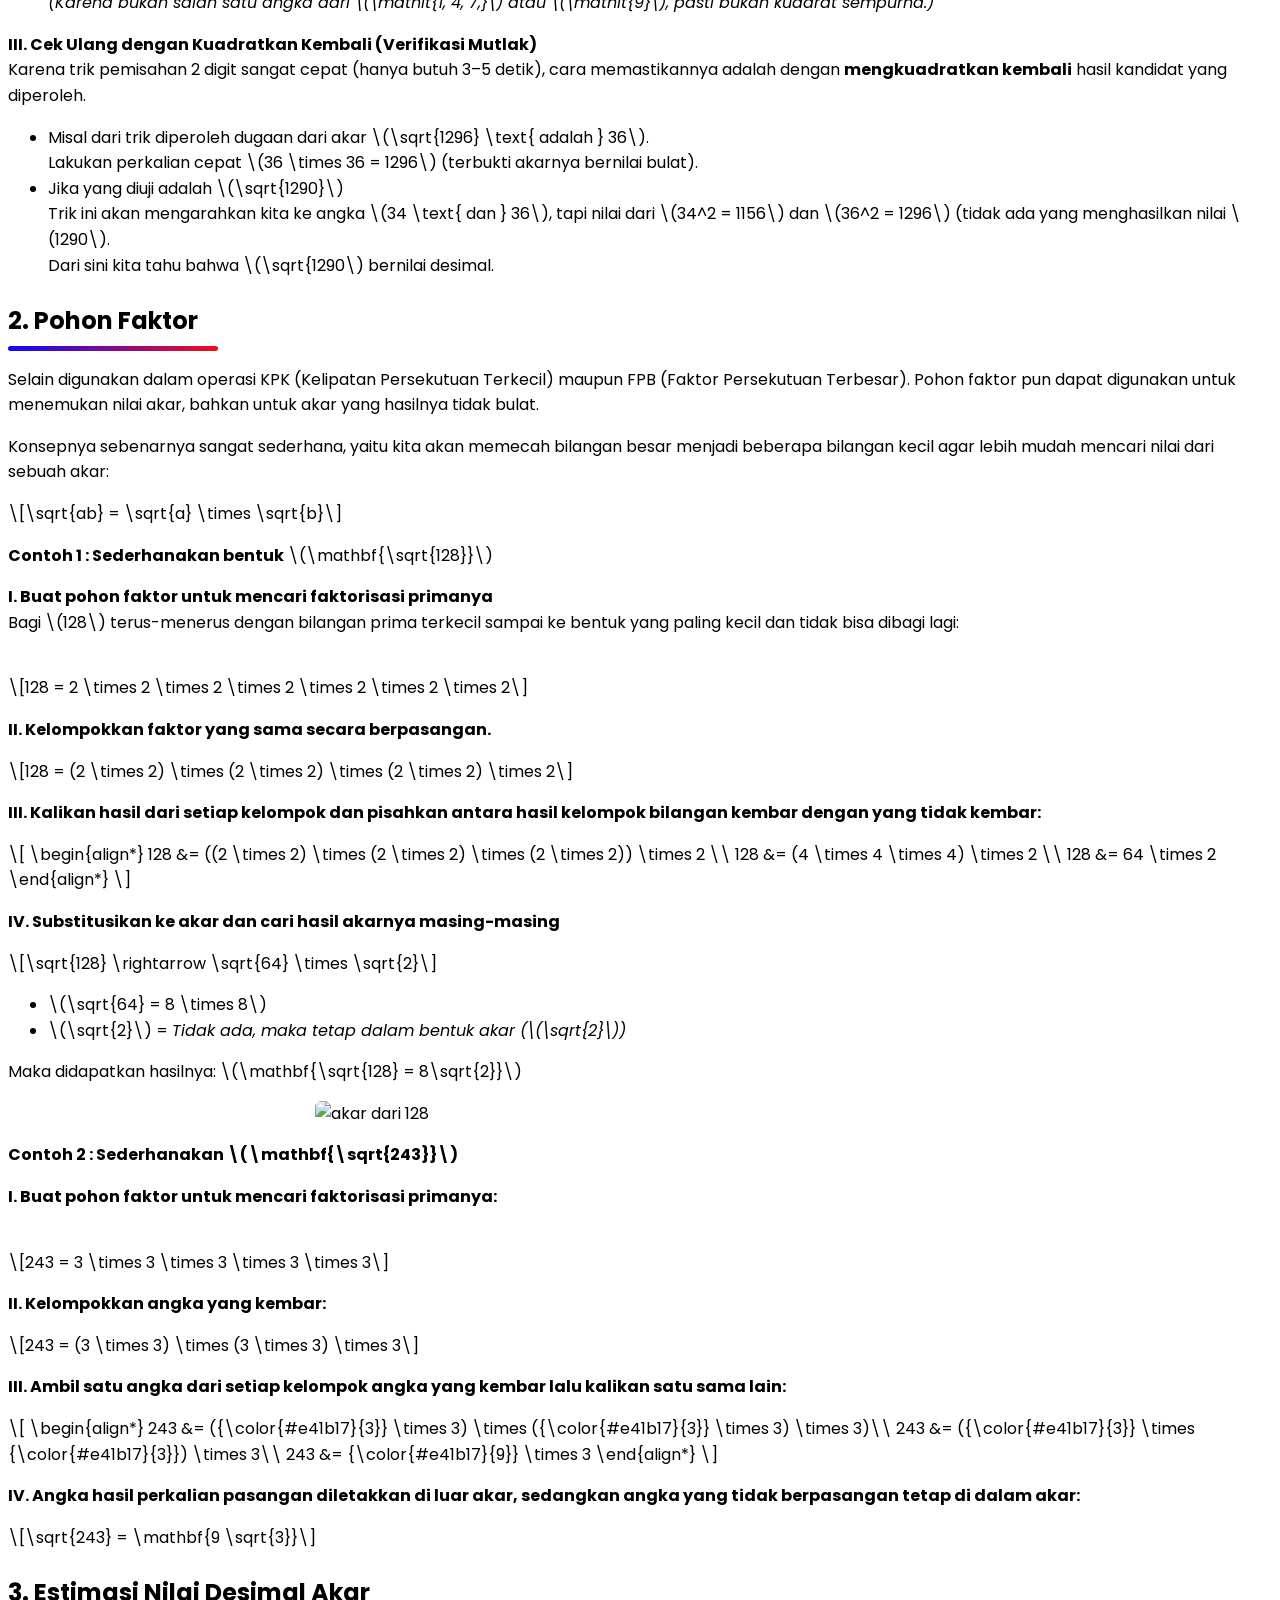
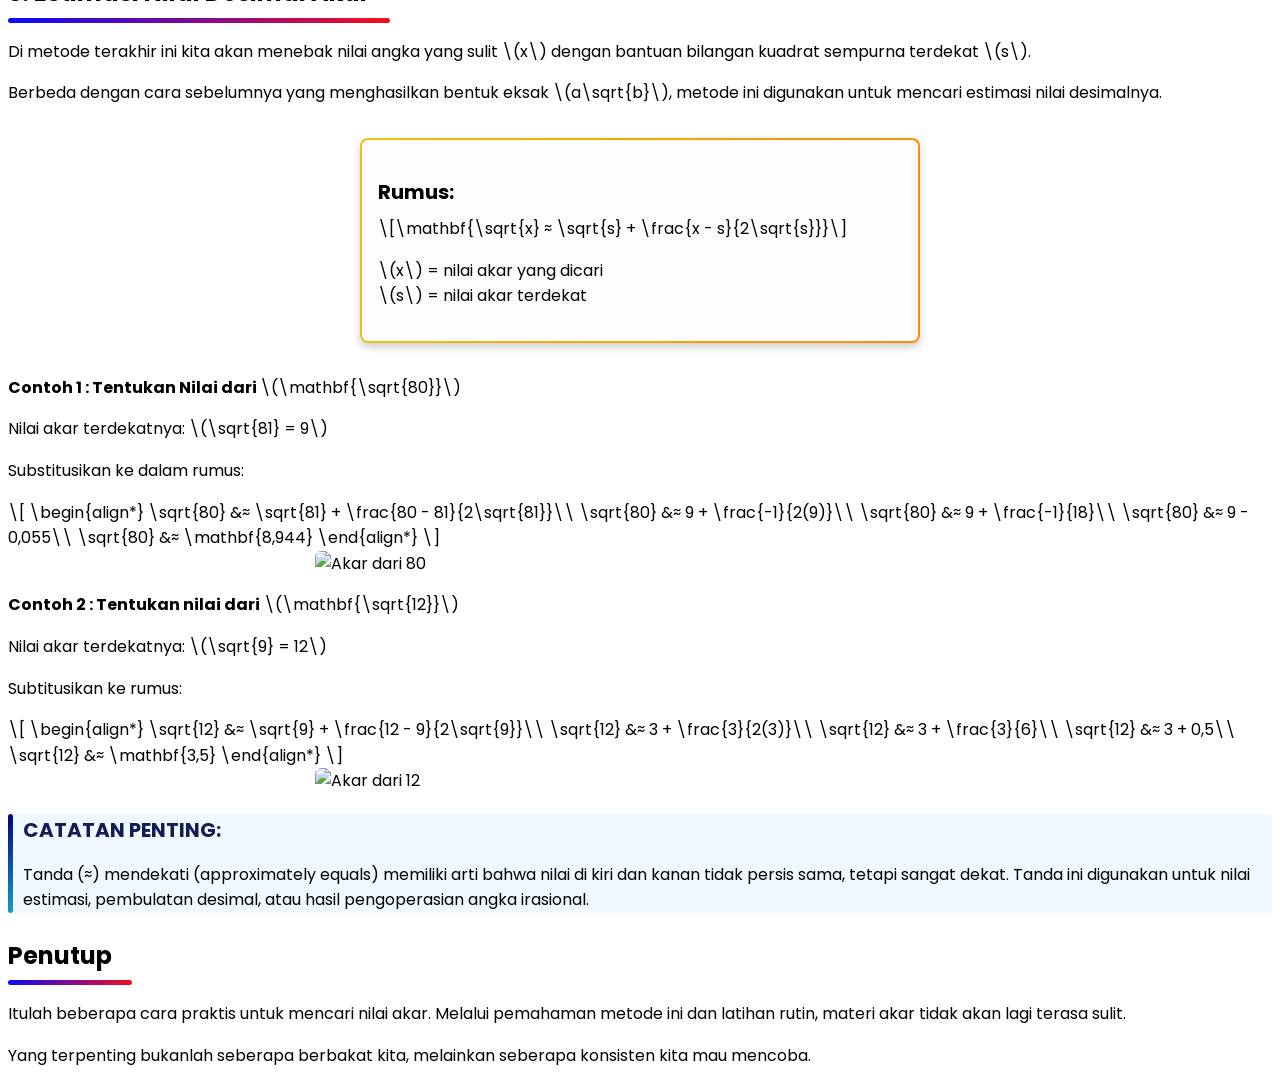
==== commit f806bd4c: "Update indeks.html" ====
--- a/indeks.html
+++ b/indeks.html
@@ -17,18 +17,19 @@
   };
 </script>
 
-<link rel="stylesheet" href="https://magenta-id.github.io/Mencari-nilai-akar/style.css">
-  
+
   <script async src="https://cdn.jsdelivr.net/npm/mathjax@3/es5/tex-mml-chtml.js"></script>
   <link rel="stylesheet" href="https://tikzjax.com/v1/tikzjax.css" />
-<script src="https://tikzjax.com/v1/tikzjax.js"></script>
+  <script src="https://tikzjax.com/v1/tikzjax.js"></script>
 
 
   <!-- Google Fonts: Poppins -->
   <link rel="preconnect" href="https://fonts.googleapis.com">
   <link rel="preconnect" href="https://fonts.gstatic.com" crossorigin>
   <link href="https://fonts.googleapis.com/css2?family=Poppins:wght@300;400;600;700&display=swap" rel="stylesheet">
-  
+
+  <link rel="stylesheet" href="https://magenta-id.github.io/Mencari-nilai-akar/style.css">
+
 </head>
   <body>
 
@@ -378,7 +379,8 @@
         243 &amp;= ({\color{#e41b17}{3}} \times 3) \times ({\color{#e41b17}{3}} \times 3) \times 3)\\
         243 &amp;= ({\color{#e41b17}{3}} \times {\color{#e41b17}{3}}) \times 3\\
         243 &amp;= {\color{#e41b17}{9}} \times 3
-        \end{align*}\]
+        \end{align*}
+        \]
 
         <p><strong>IV. Angka hasil perkalian pasangan diletakkan di luar akar, sedangkan angka yang tidak berpasangan tetap di dalam akar:</strong></p>
 
@@ -456,6 +458,6 @@
       <p>Yang terpenting bukanlah seberapa berbakat kita, melainkan seberapa konsisten kita mau mencoba.</p>
     </footer>
 
-    <script src="https://magenta-id.github.io/Mencari-nilai-akar/script.js"/>
+    <script src="https://magenta-id.github.io/Mencari-nilai-akar/script.js"></script>
   </body>
 </html>
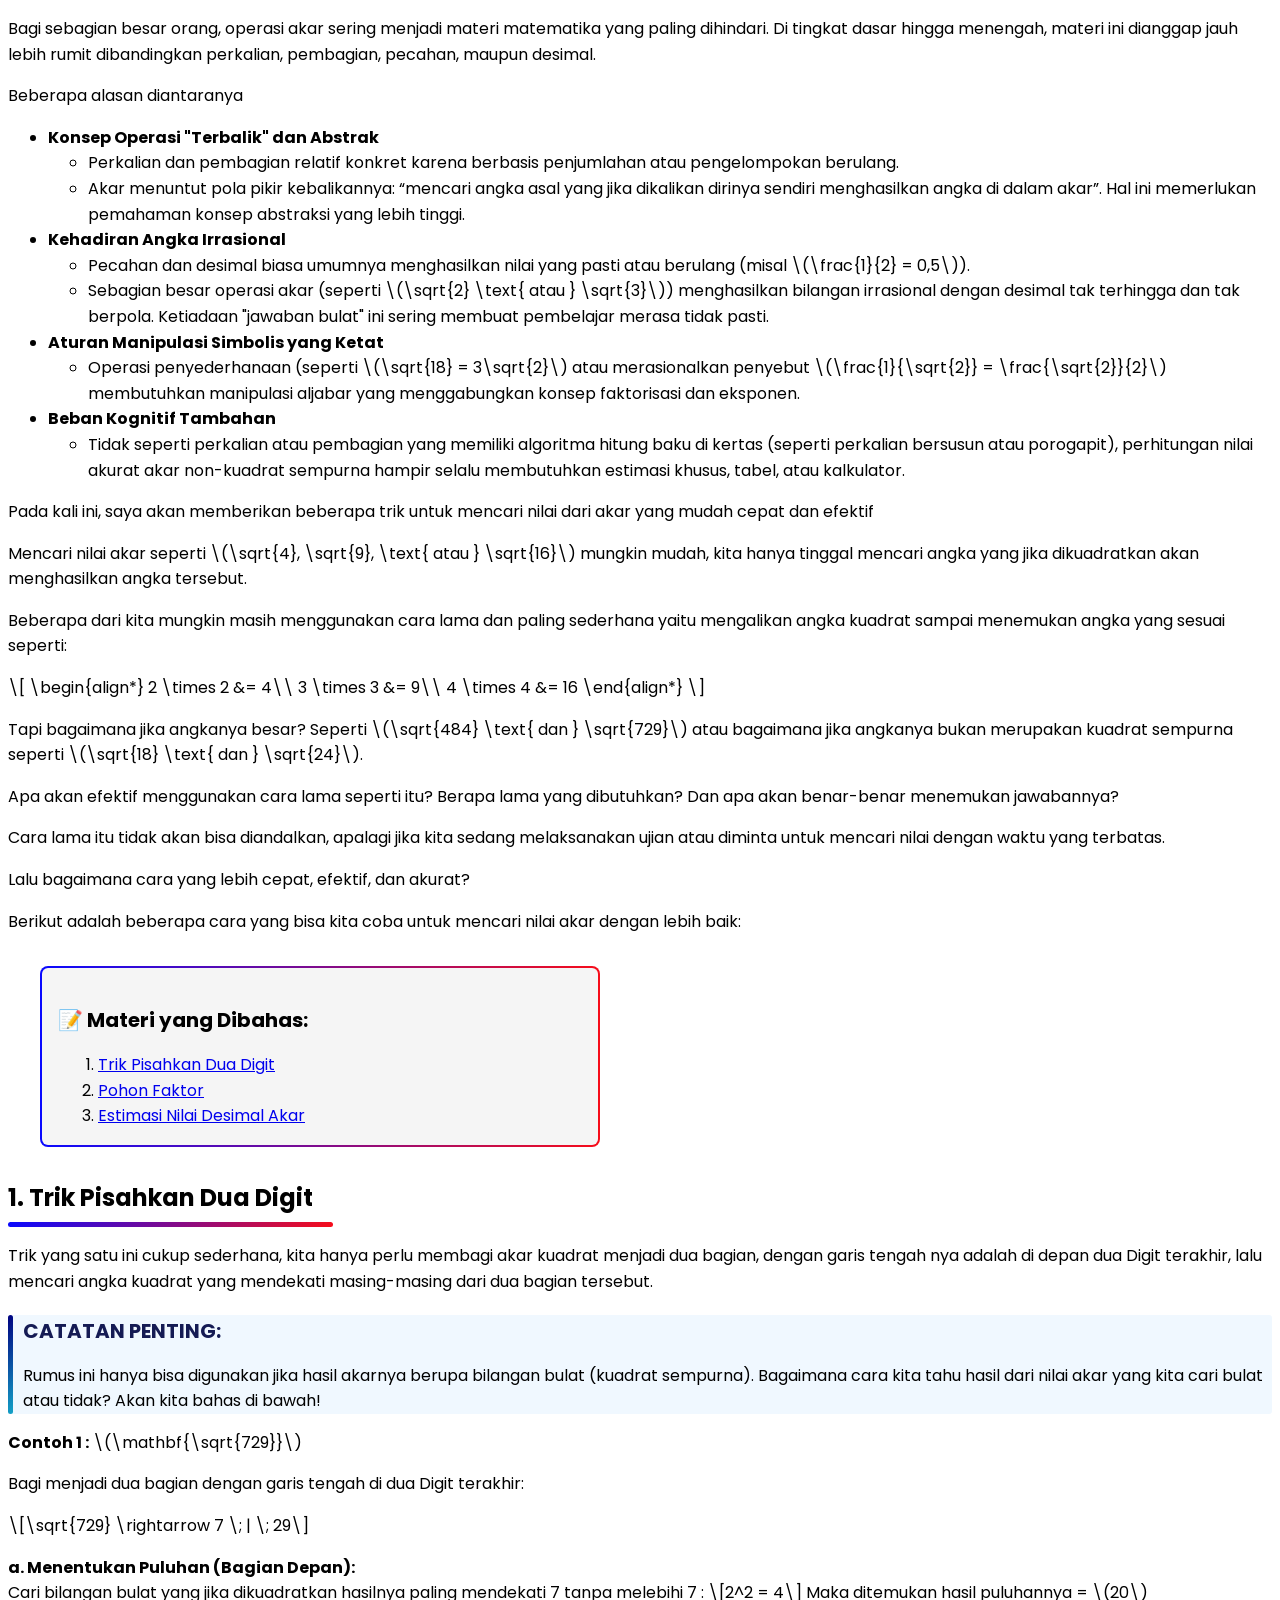
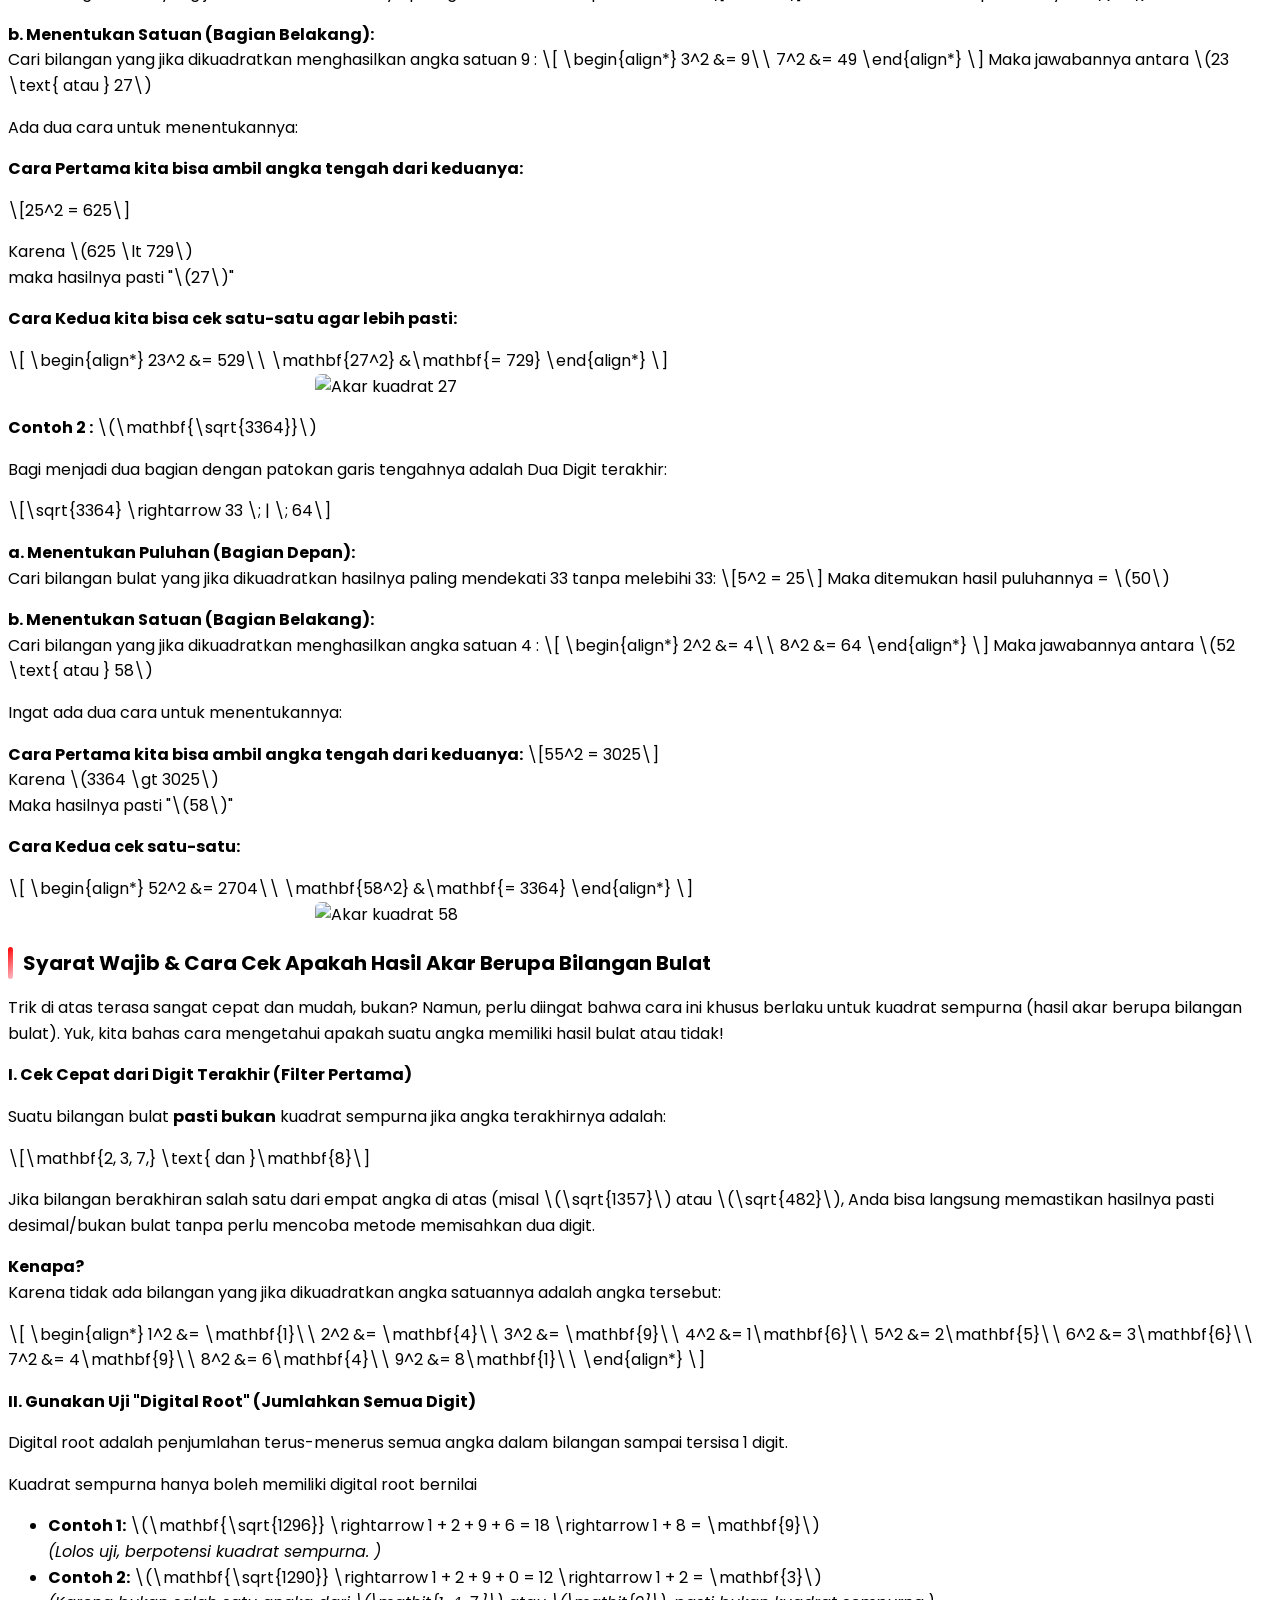
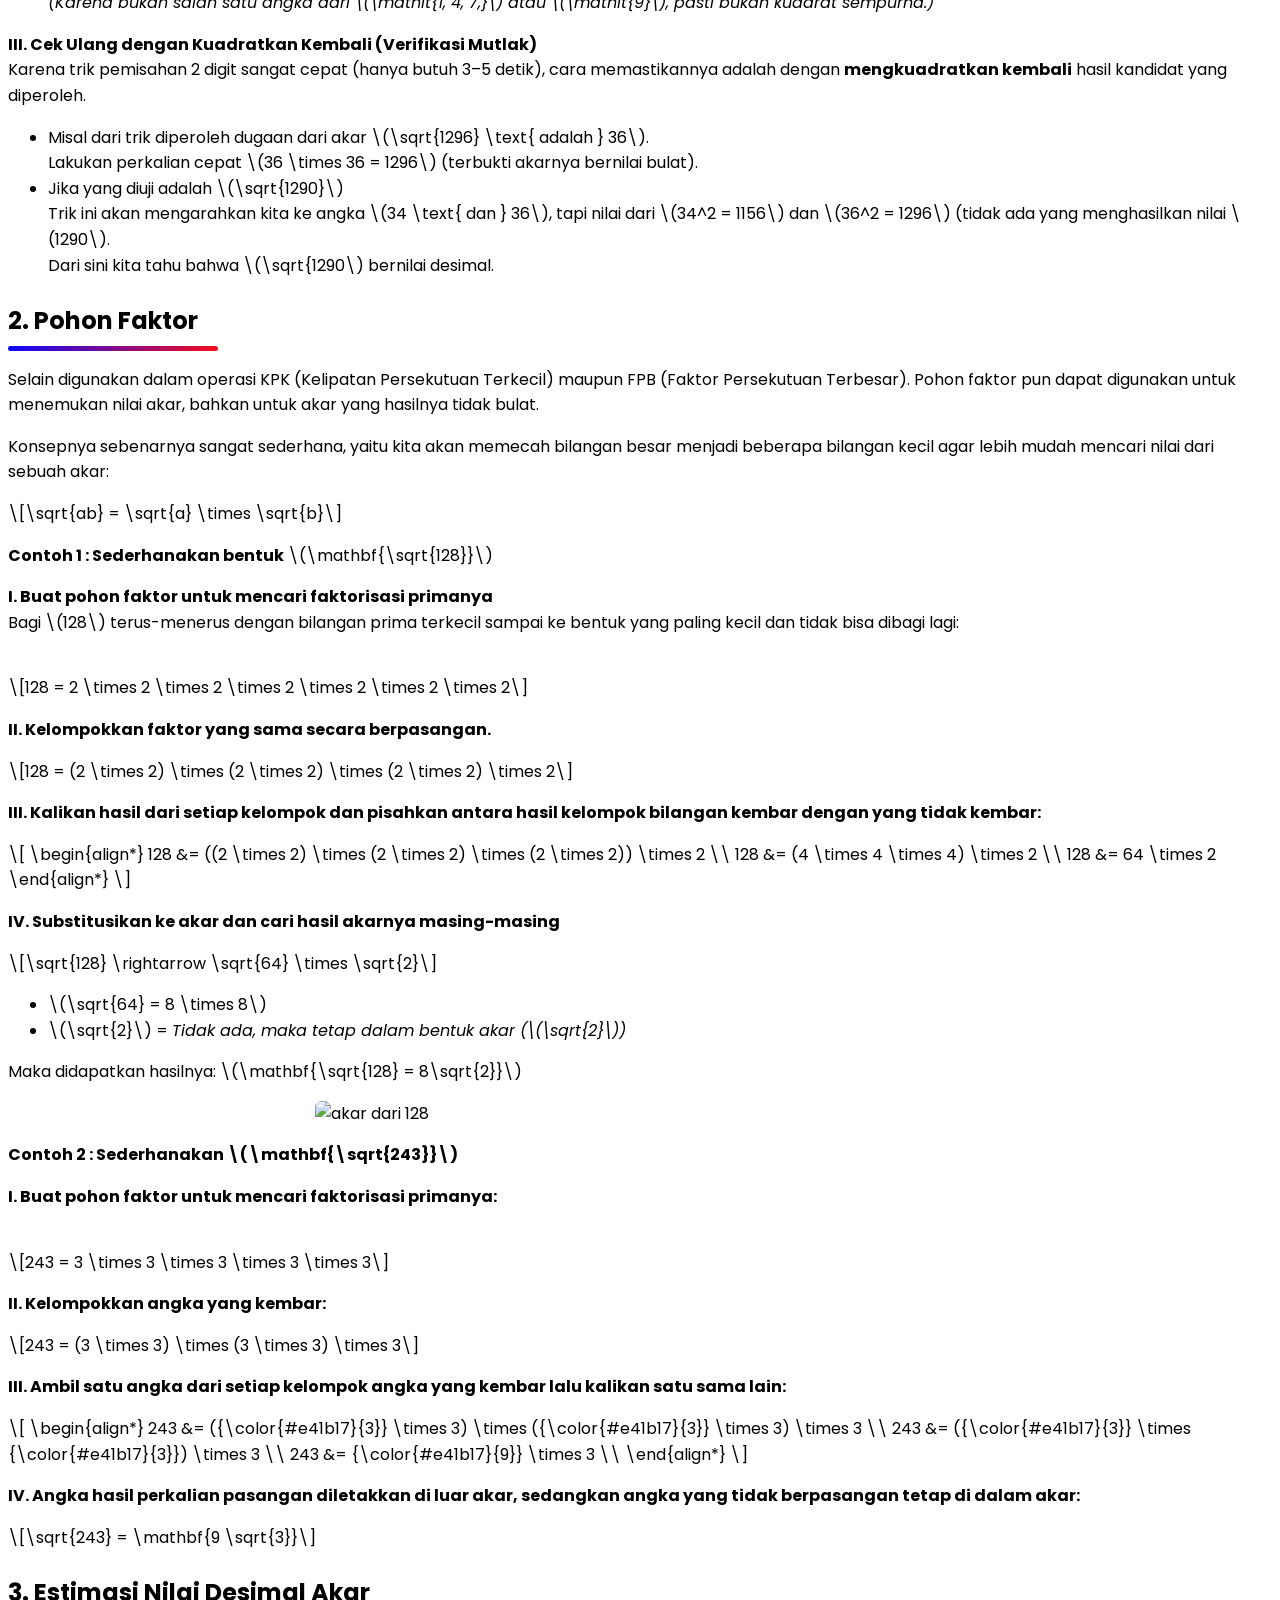
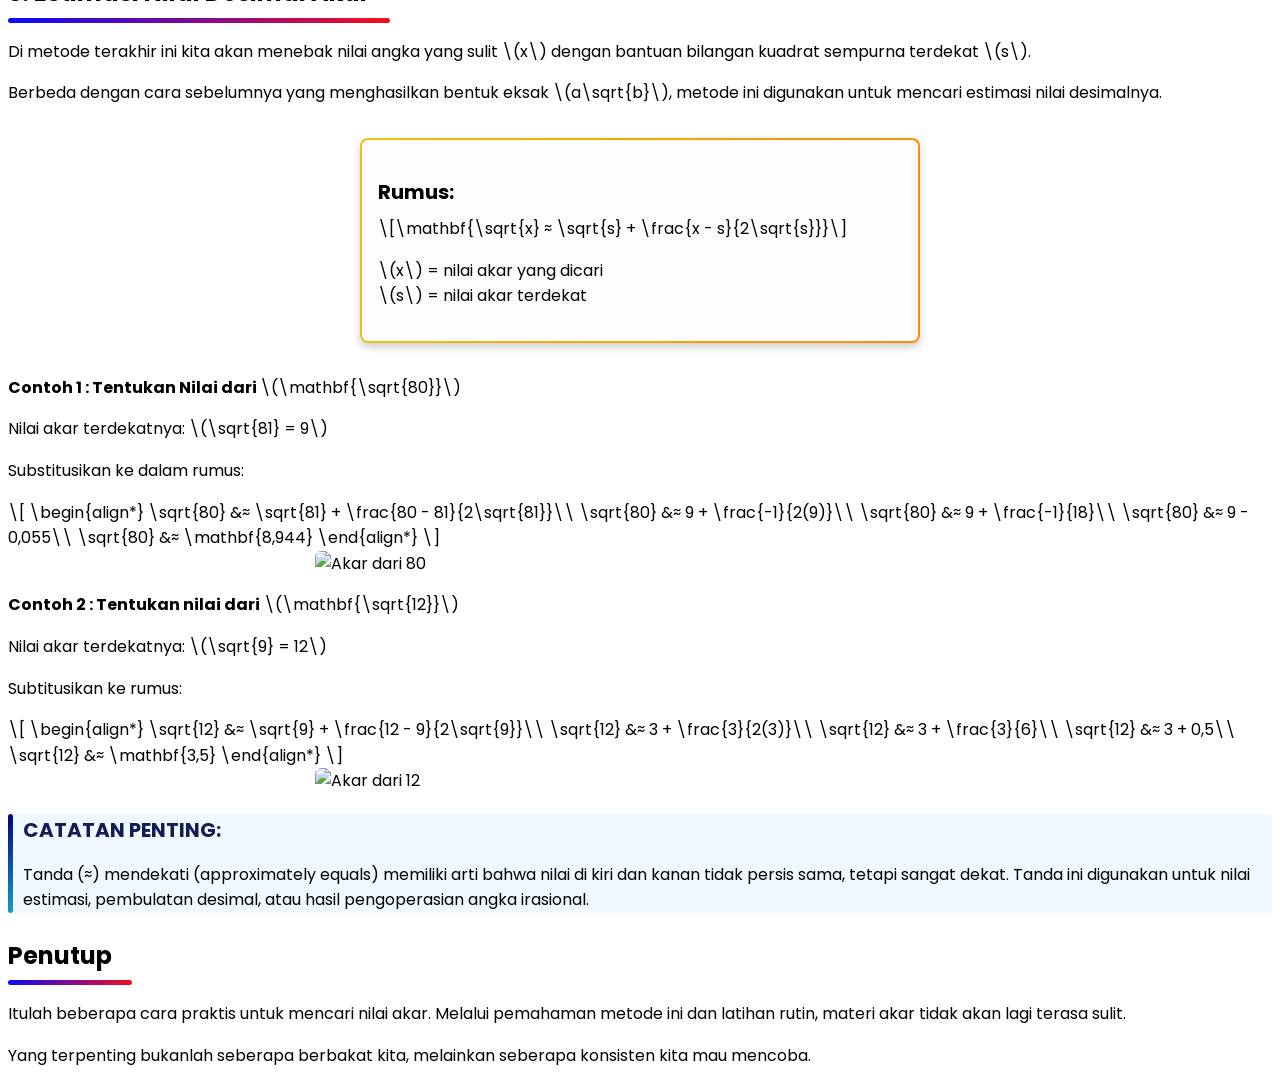
==== commit 25577445: "Update indeks.html" ====
--- a/indeks.html
+++ b/indeks.html
@@ -376,9 +376,9 @@
 
         \[
         \begin{align*}
-        243 &amp;= ({\color{#e41b17}{3}} \times 3) \times ({\color{#e41b17}{3}} \times 3) \times 3)\\
-        243 &amp;= ({\color{#e41b17}{3}} \times {\color{#e41b17}{3}}) \times 3\\
-        243 &amp;= {\color{#e41b17}{9}} \times 3
+        243 &amp;= ({\color{#e41b17}{3}} \times 3) \times ({\color{#e41b17}{3}} \times 3) \times 3 \\
+        243 &amp;= ({\color{#e41b17}{3}} \times {\color{#e41b17}{3}}) \times 3 \\
+        243 &amp;= {\color{#e41b17}{9}} \times 3 \\
         \end{align*}
         \]
 
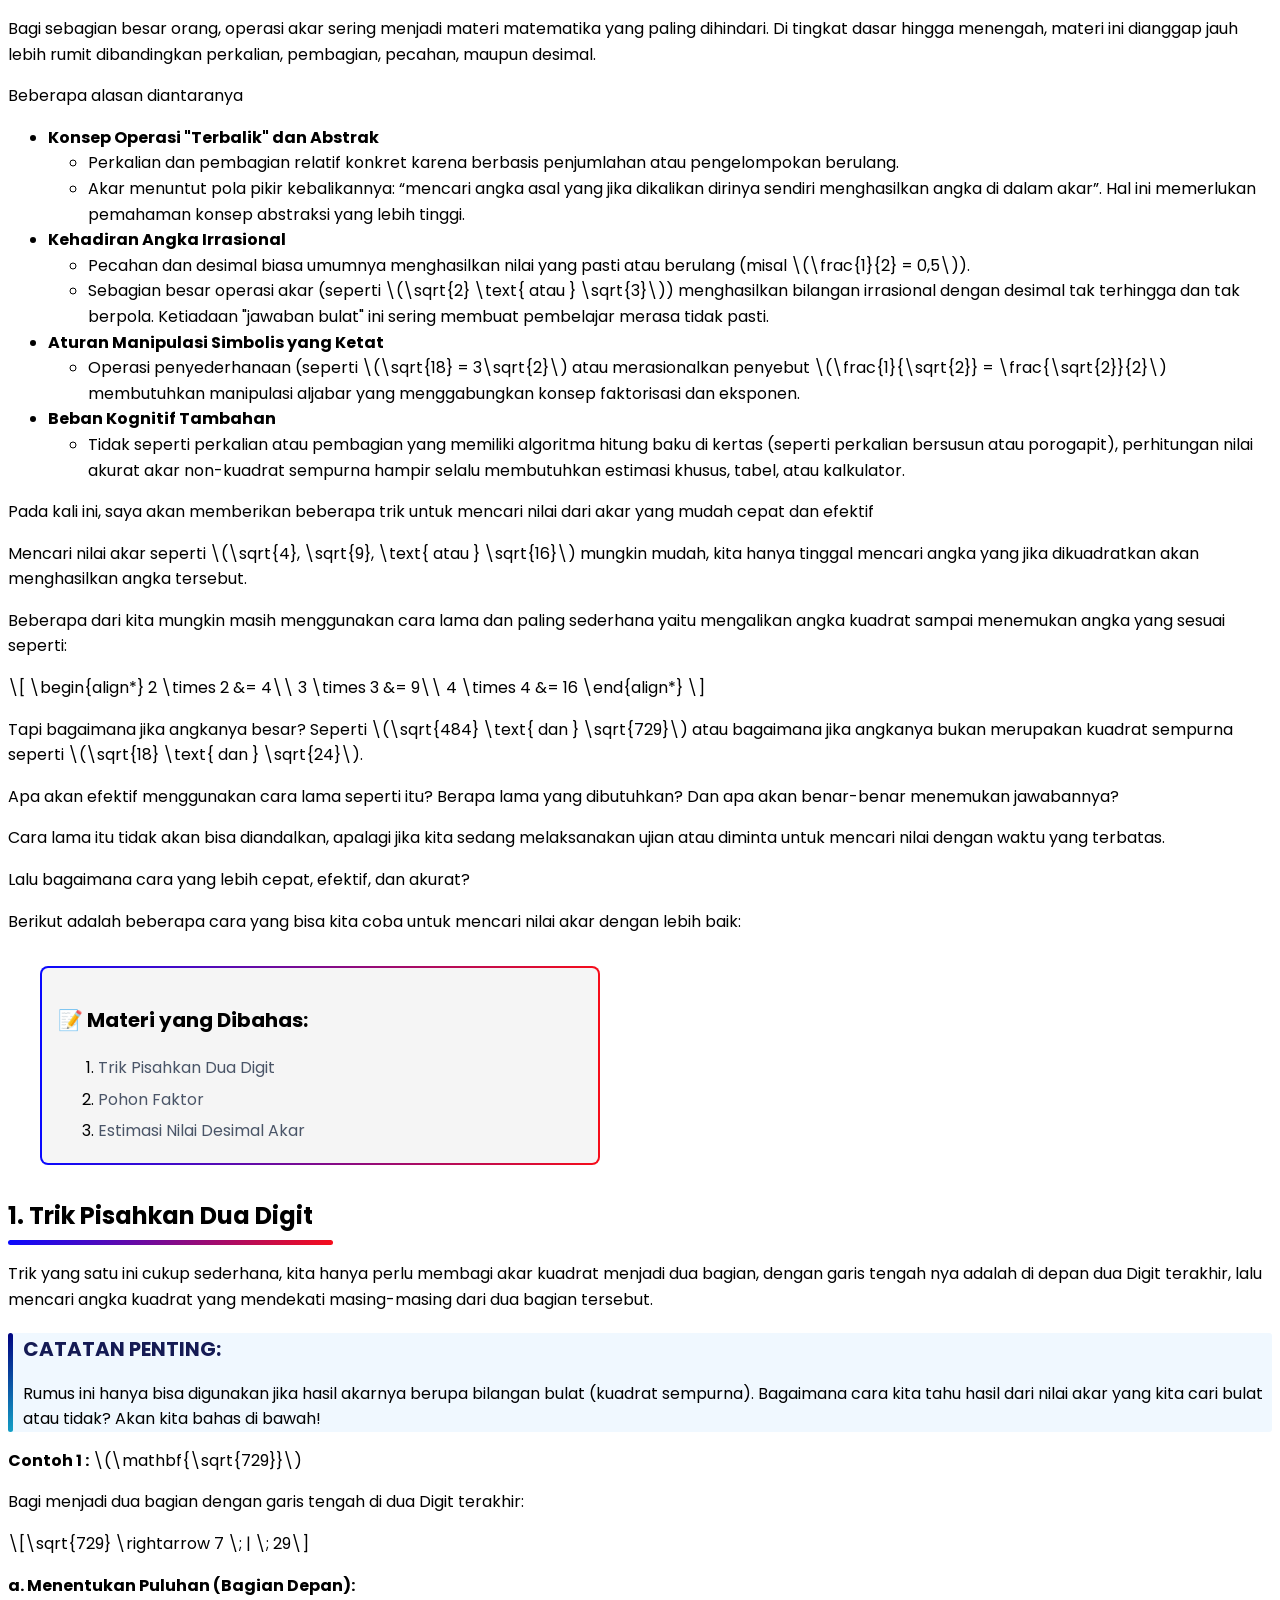
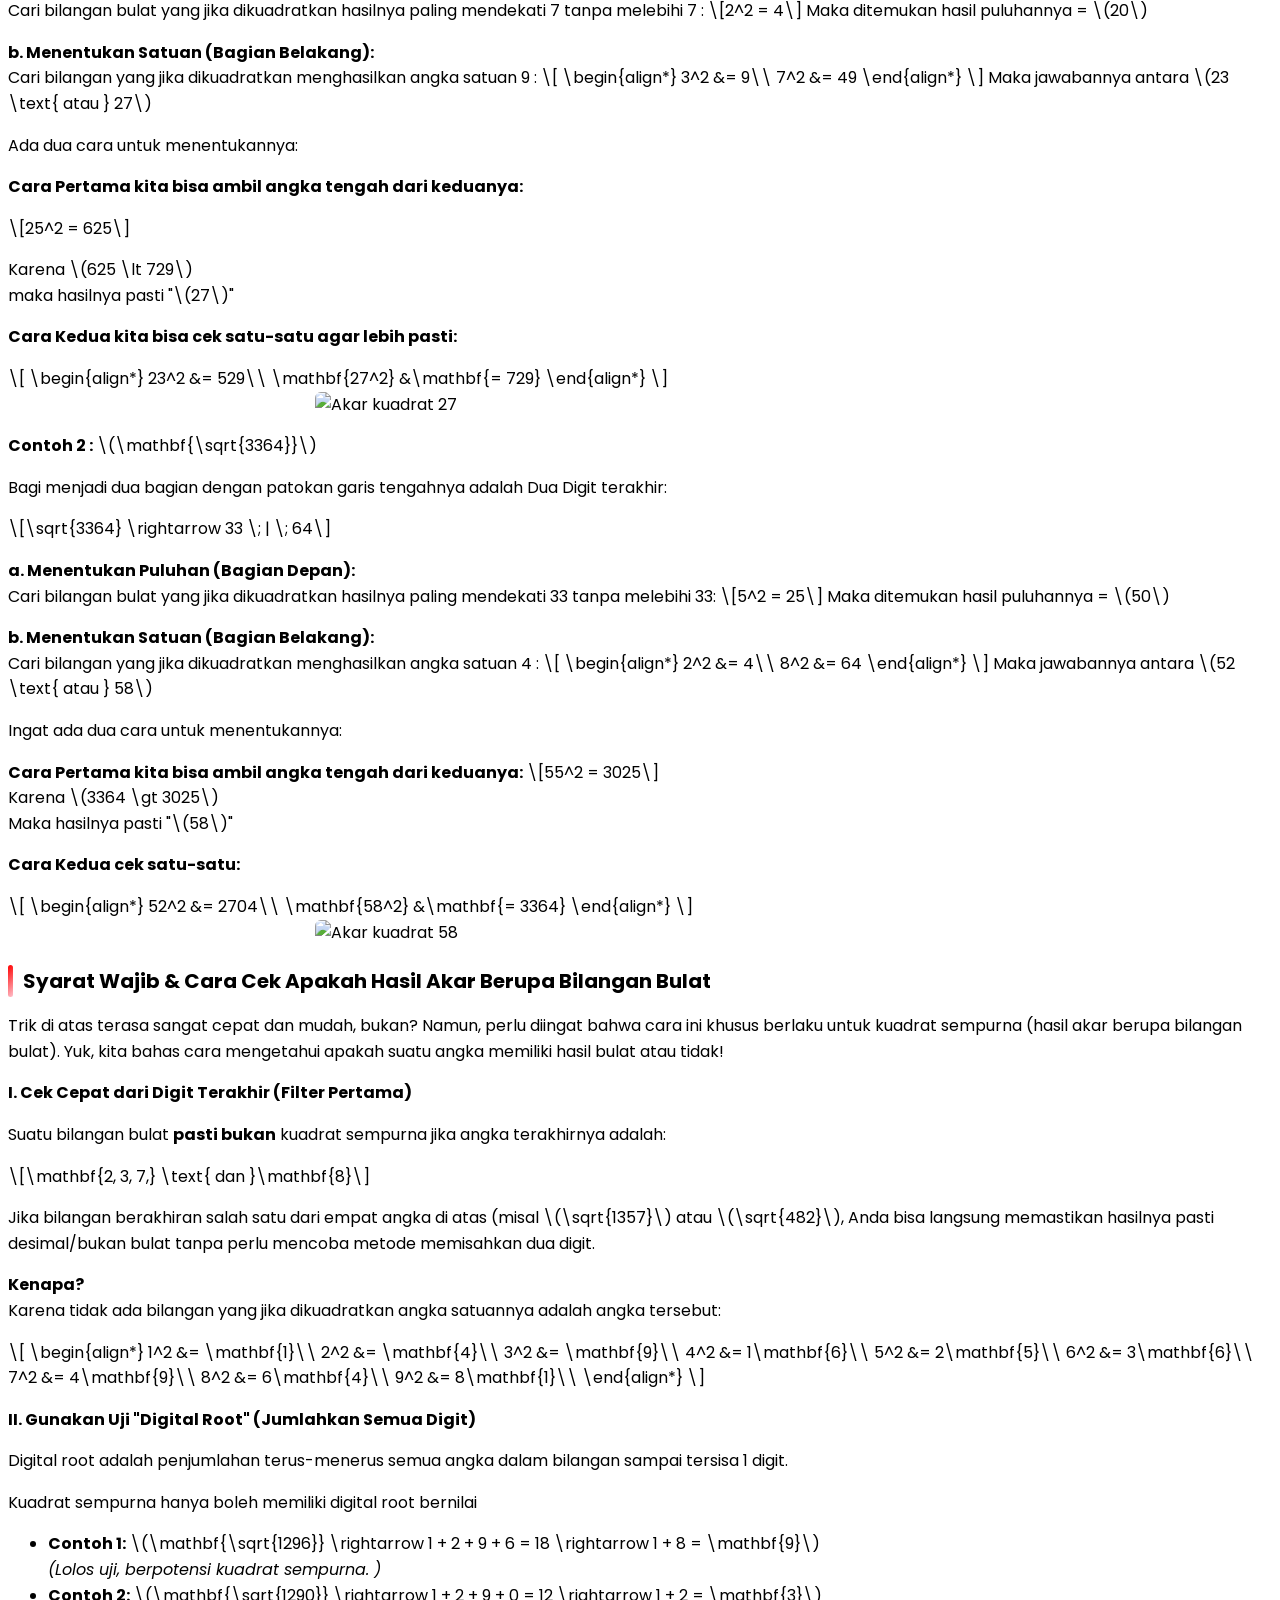
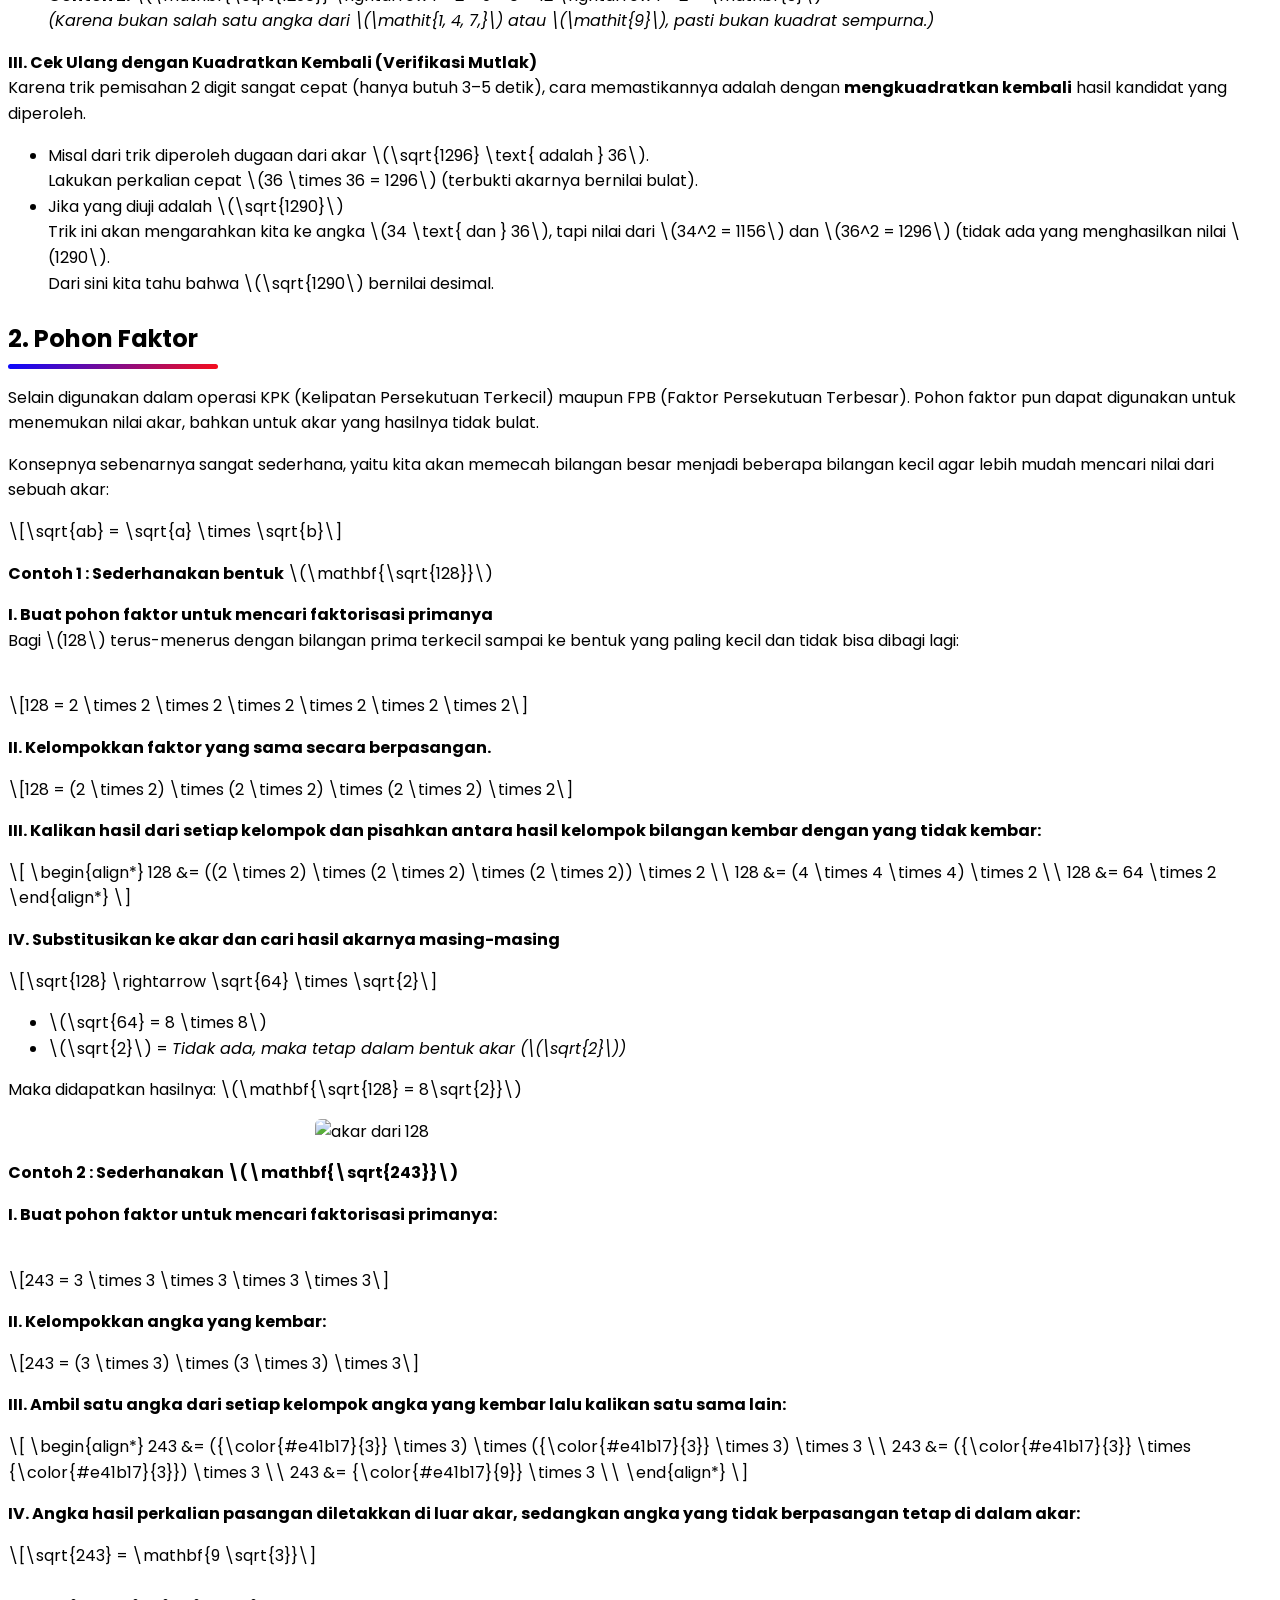
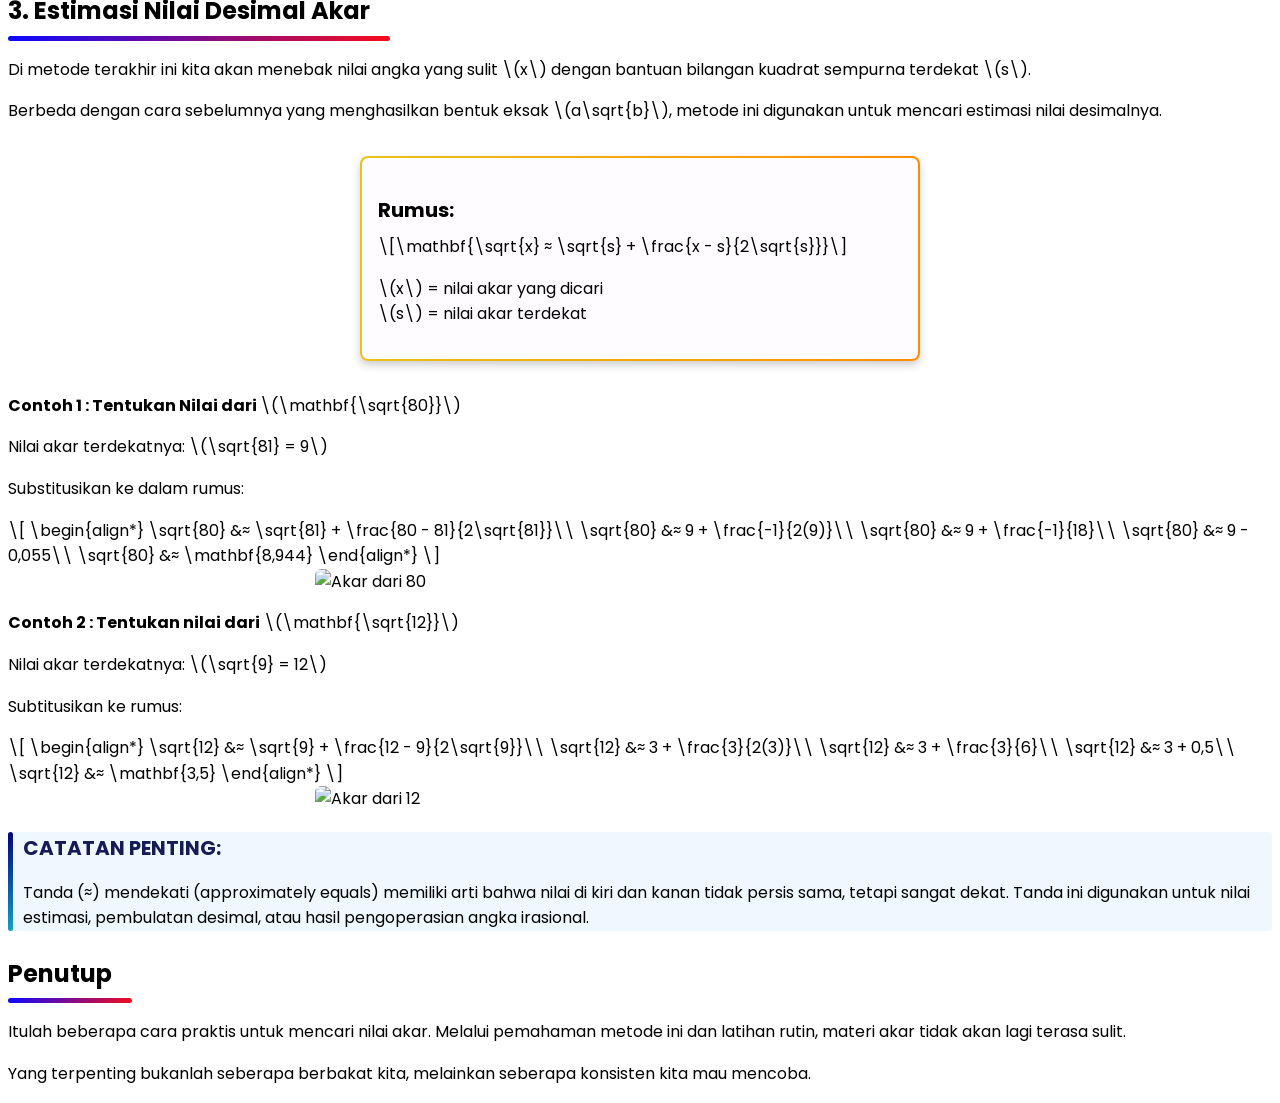
==== commit aa18ea3f: "Update indeks.html" ====
--- a/indeks.html
+++ b/indeks.html
@@ -95,7 +95,7 @@
         <nav>
           <div id="daftar_isi">
             <h3>📝 Materi yang Dibahas:</h3>
-            <ol>
+            <ol class="isi_DaIs">
               <li><a href="#Trik_pisah">Trik Pisahkan Dua Digit</a></li>
               <li><a href="#pohon_faktor">Pohon Faktor</a></li>
               <li><a href="#estimasi">Estimasi Nilai Desimal Akar</a></li>
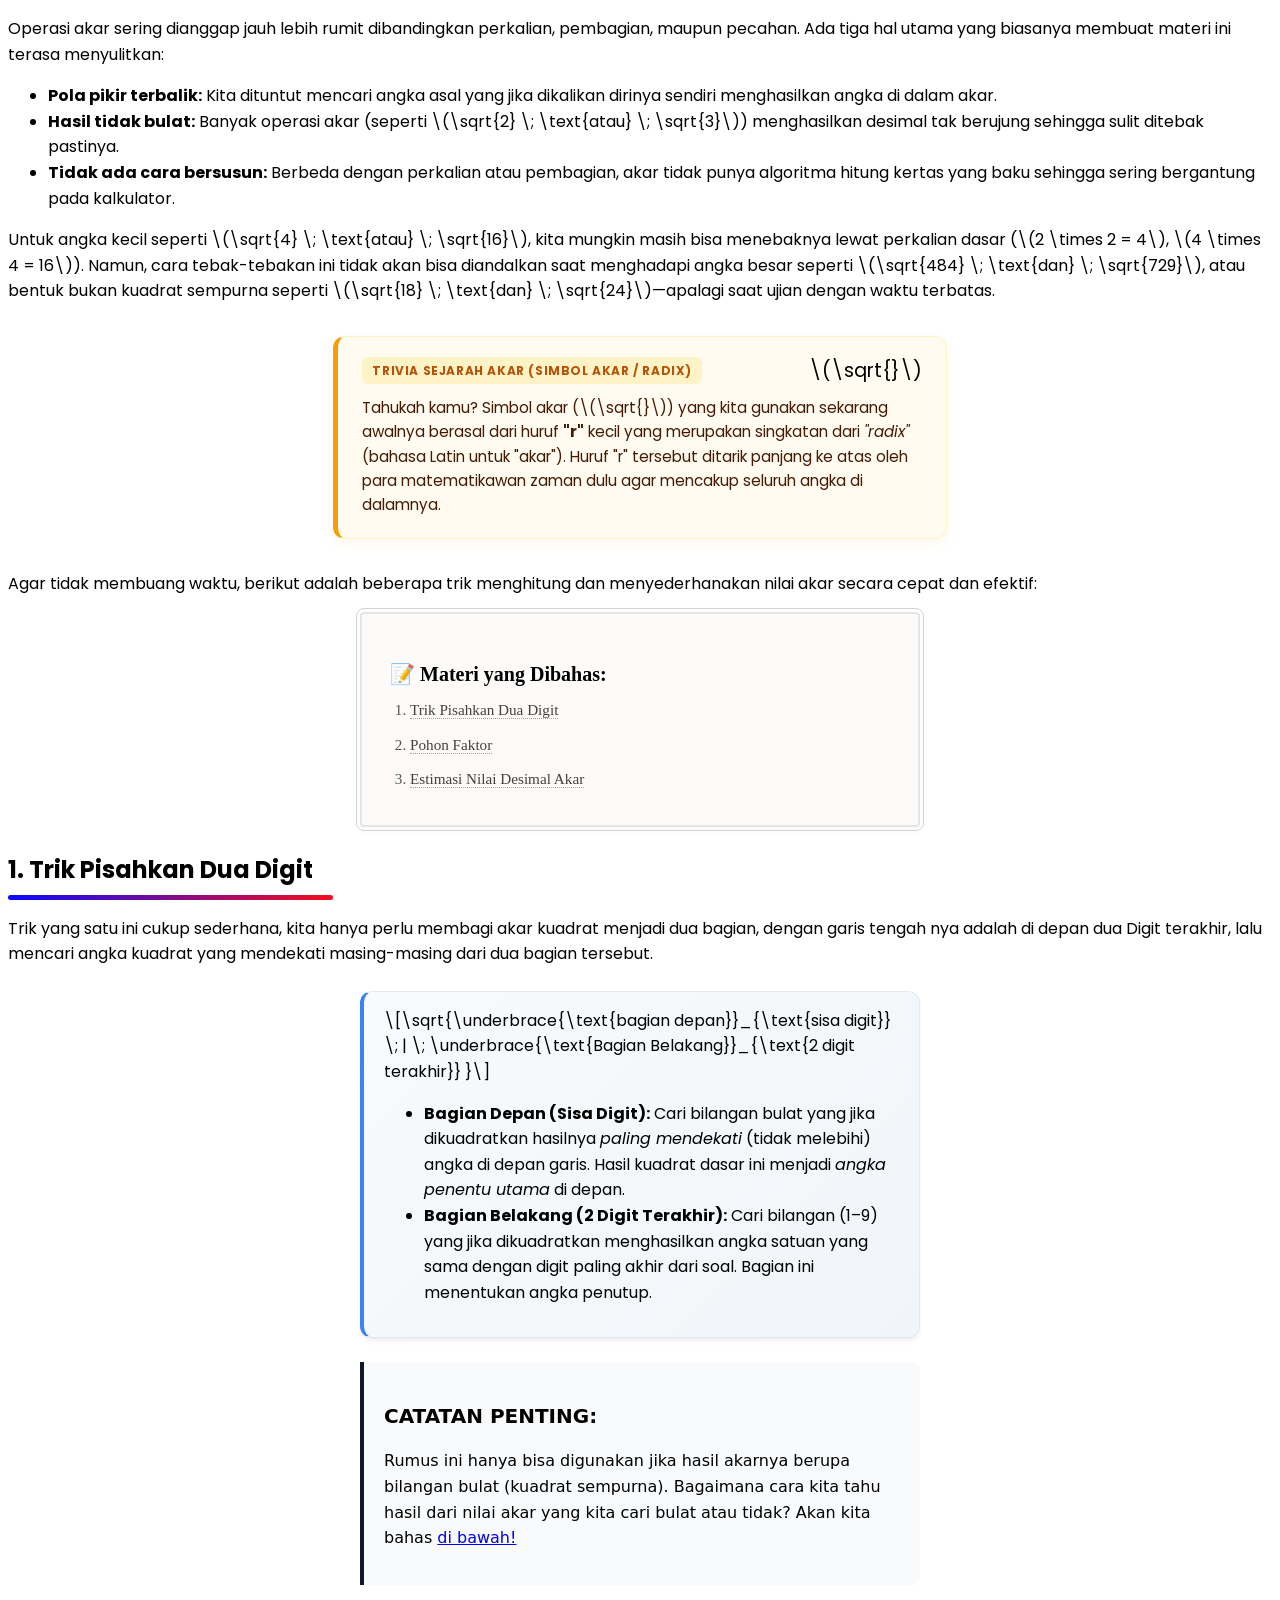
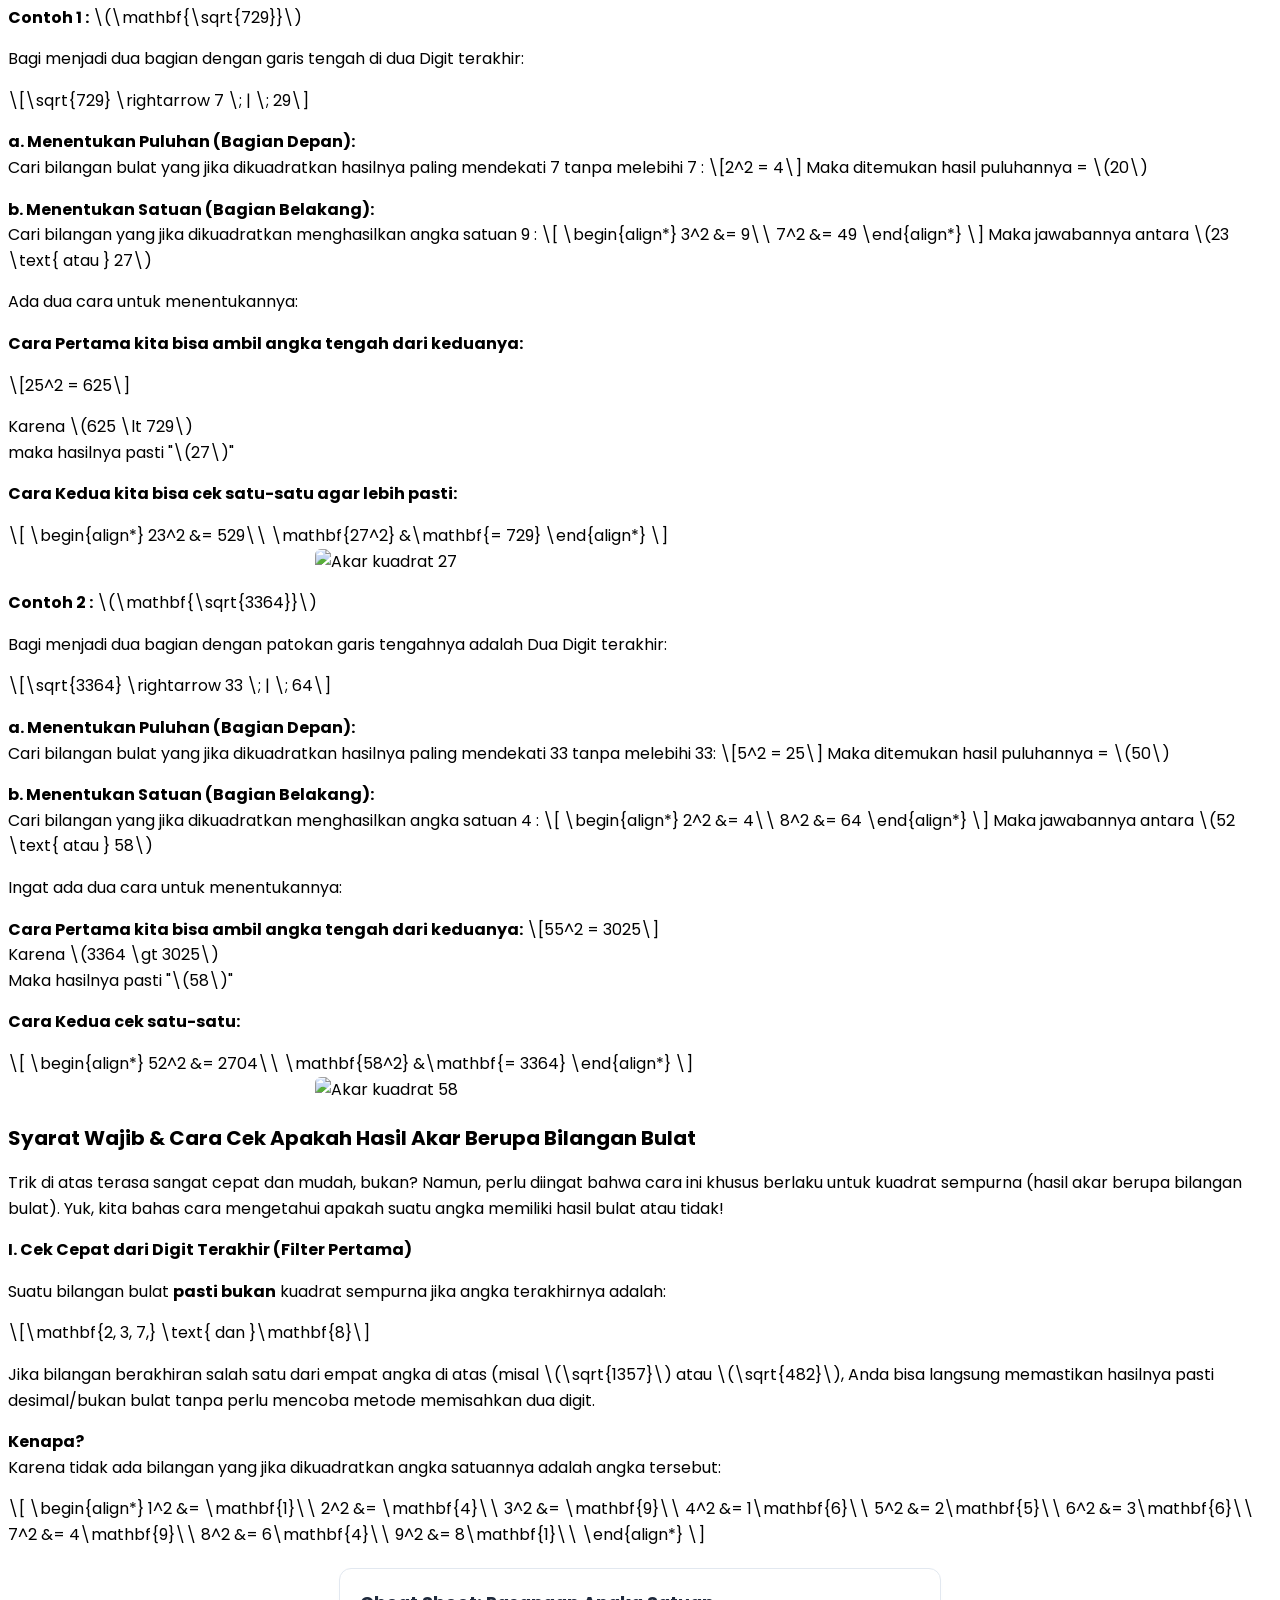
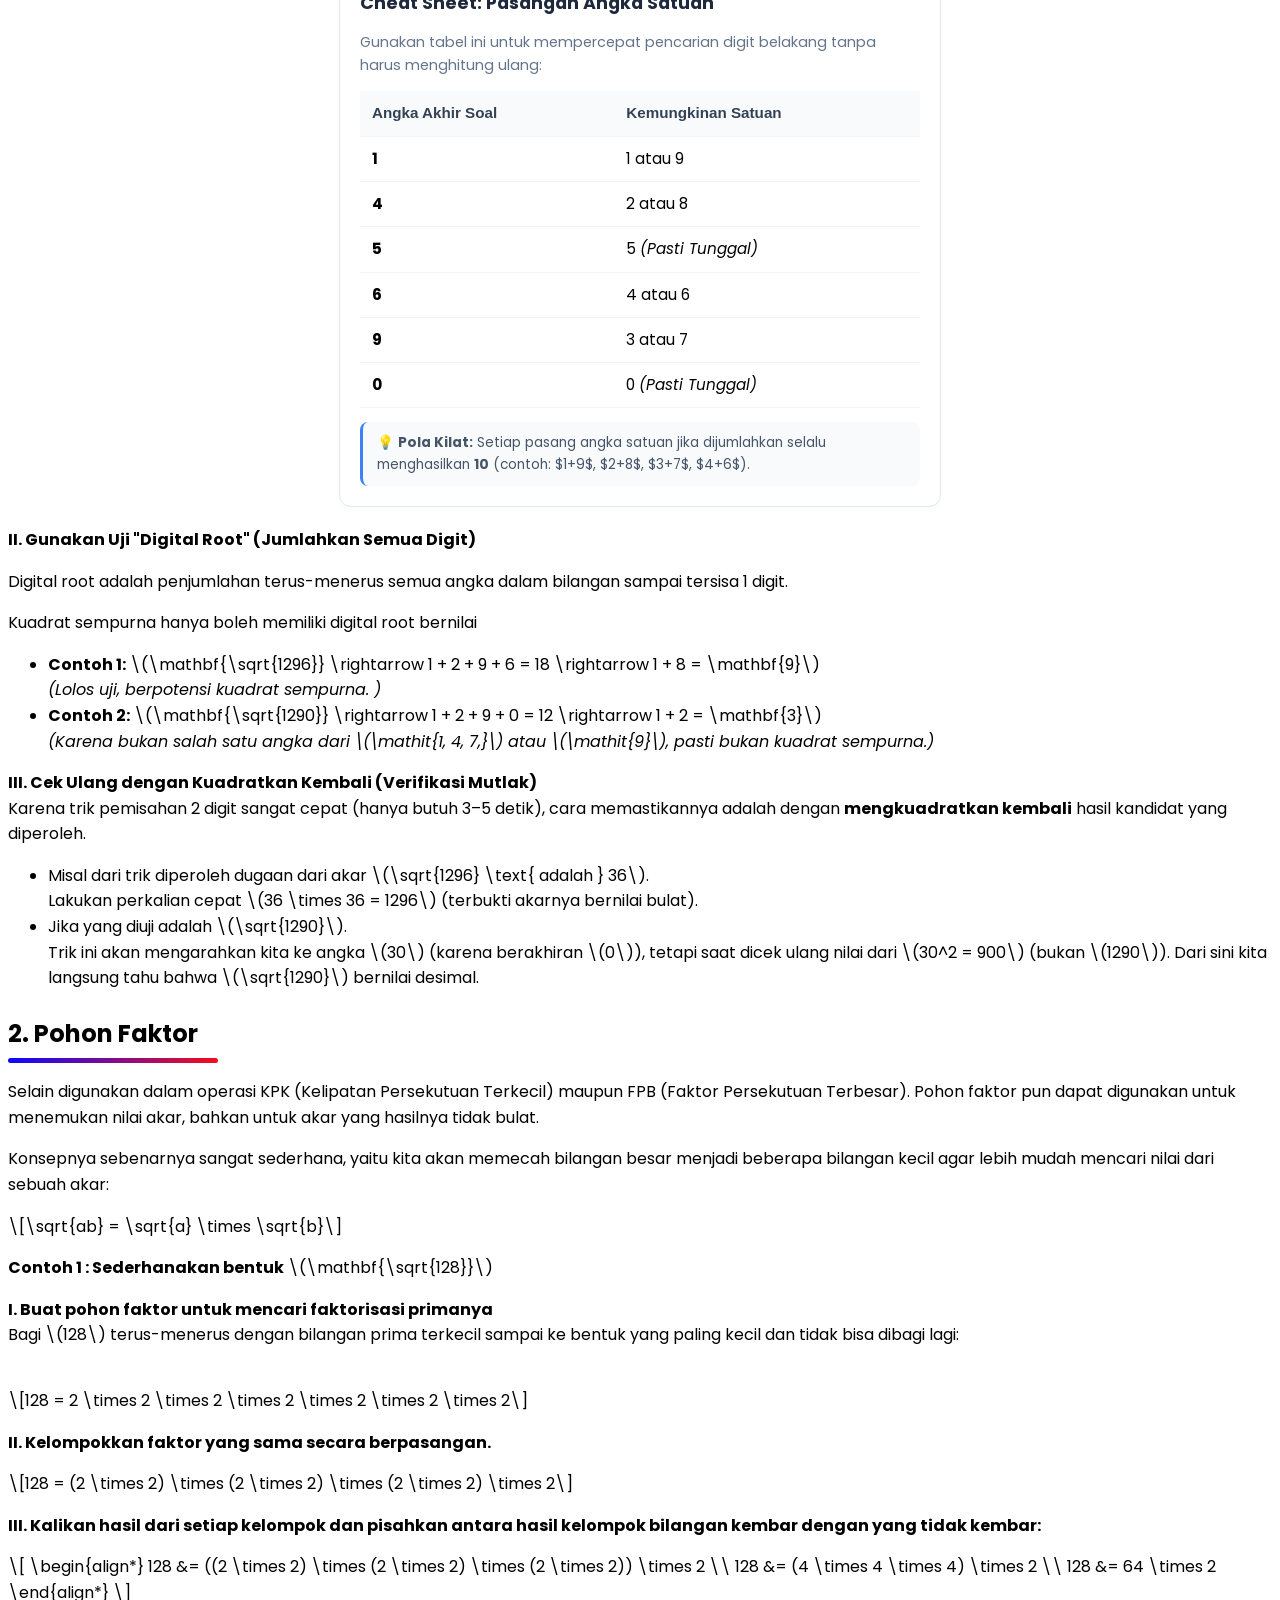
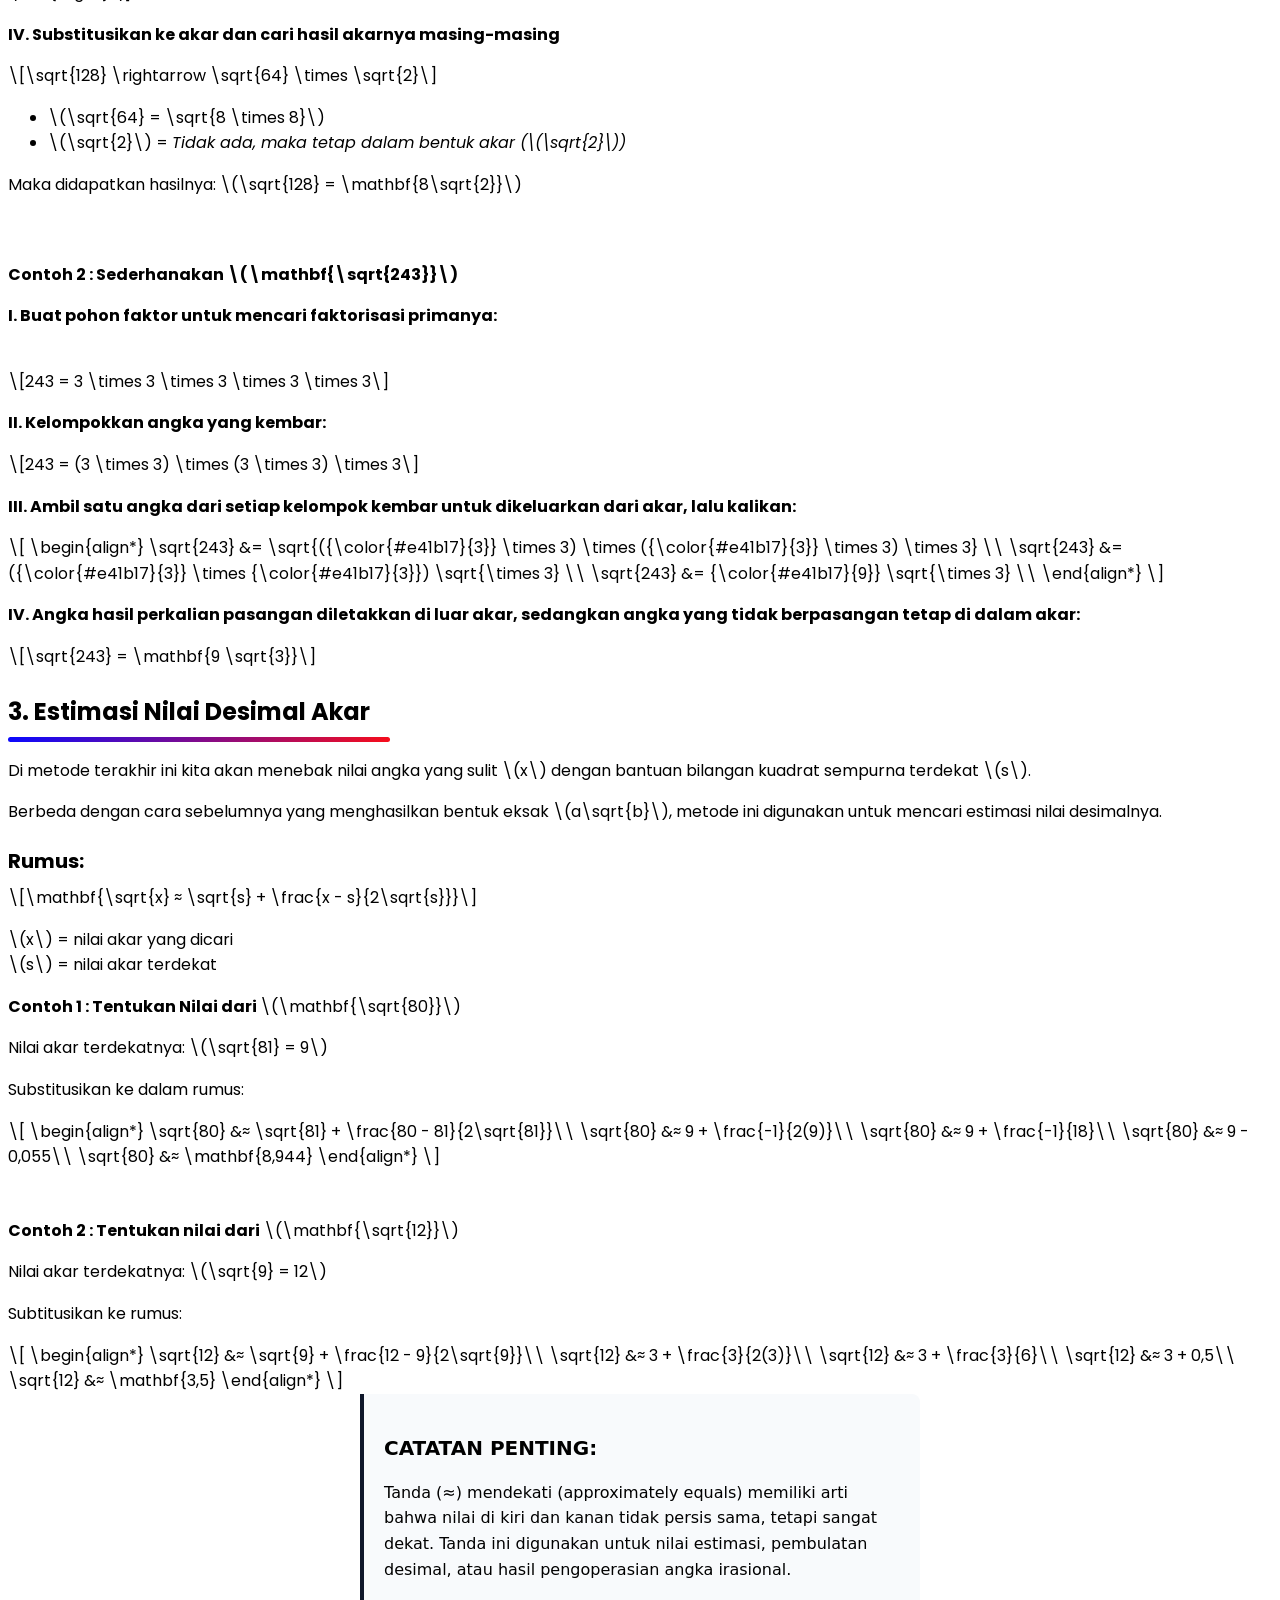
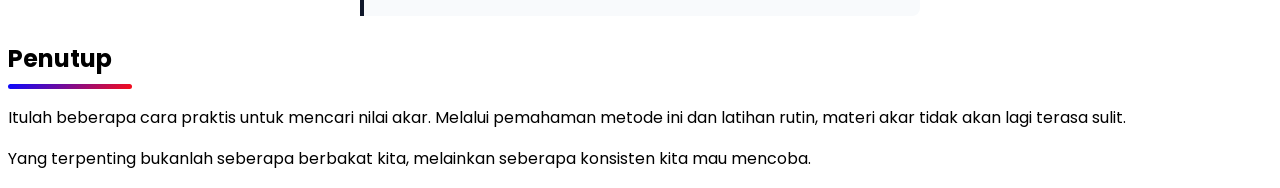
==== commit 878600d8: "Update indeks.html (pembaruan perbaikan HTML)" ====
--- a/indeks.html
+++ b/indeks.html
@@ -2,10 +2,10 @@
 <html lang="id">
 <head>
   <meta charset="UTF-8">
-  <meta name="viewport" content="width=device-width, initial-scale=1.0">
+    <meta name="viewport" content="width=device-width, initial-scale=1.0">
   <title>Proyek Matematika</title>
 
-   <!-- Konfigurasi & Library MathJax -->
+  <!-- Konfigurasi & Library MathJax -->
   <script>
   window.MathJax = {
     loader: { load: ['[tex]/color'] },
@@ -35,67 +35,33 @@
 
     <main>
       <section id="Pembuka">
-        <p>Bagi sebagian besar orang, operasi akar sering menjadi materi matematika yang paling dihindari. Di tingkat dasar hingga menengah, materi ini dianggap jauh lebih rumit dibandingkan perkalian, pembagian, pecahan, maupun desimal.</p>
-
-        <p>Beberapa alasan diantaranya</p>
+        <p>Operasi akar sering dianggap jauh lebih rumit dibandingkan perkalian, pembagian, maupun pecahan. Ada tiga hal utama yang biasanya membuat materi ini terasa menyulitkan:</p>
 
         <ul>
-          <li><strong>Konsep Operasi "Terbalik" dan Abstrak</strong>
-            <ul type="circle">
-              <li>Perkalian dan pembagian relatif konkret karena berbasis penjumlahan atau pengelompokan berulang.</li>
-              <li>Akar menuntut pola pikir kebalikannya: <q>mencari angka asal yang jika dikalikan dirinya sendiri menghasilkan angka di dalam akar</q>. Hal ini memerlukan pemahaman konsep abstraksi yang lebih tinggi.</li>
-            </ul>
-          </li>
-        
-          <li><strong>Kehadiran Angka Irrasional</strong>
-            <ul type="circle">
-              <li>Pecahan dan desimal biasa umumnya menghasilkan nilai yang pasti atau berulang (misal \(\frac{1}{2} = 0,5\)).</li>
-              <li>Sebagian besar operasi akar (seperti \(\sqrt{2} \text{ atau } \sqrt{3}\)) 
- menghasilkan bilangan irrasional dengan desimal tak terhingga dan tak berpola. Ketiadaan "jawaban bulat" ini sering membuat pembelajar merasa tidak pasti.</li>
-            </ul>
-          </li>
-
-          <li><strong>Aturan Manipulasi Simbolis yang Ketat</strong>
-            <ul type="circle">
-              <li>Operasi penyederhanaan (seperti \(\sqrt{18} = 3\sqrt{2}\) atau merasionalkan penyebut \(\frac{1}{\sqrt{2}} = \frac{\sqrt{2}}{2}\) membutuhkan manipulasi aljabar yang menggabungkan konsep faktorisasi dan eksponen.</li>
-            </ul>
-          </li>
-        
-          <li><strong>Beban Kognitif Tambahan</strong>
-            <ul type="circle">
-              <li>Tidak seperti perkalian atau pembagian yang memiliki algoritma hitung baku di kertas (seperti perkalian bersusun atau porogapit), perhitungan nilai akurat akar non-kuadrat sempurna hampir selalu membutuhkan estimasi khusus, tabel, atau kalkulator.</li>
-            </ul>
-          </li>
-        </ul>
-
-        <p>Pada kali ini, saya akan memberikan beberapa trik untuk mencari nilai dari akar yang mudah cepat dan efektif</p>
-        
-        <p>Mencari nilai akar seperti \(\sqrt{4}, \sqrt{9}, \text{ atau } \sqrt{16}\) mungkin mudah, kita hanya tinggal mencari angka yang jika dikuadratkan akan menghasilkan angka tersebut.</p>
-        
-        <p>Beberapa dari kita mungkin masih menggunakan cara lama dan paling sederhana yaitu mengalikan angka kuadrat sampai menemukan angka yang sesuai seperti:</p>
-
-        \[
-        \begin{align*}
-        2 \times 2 &amp;= 4\\
-        3 \times 3 &amp;= 9\\
-        4 \times 4 &amp;= 16
-        \end{align*}
-        \]
-        
-        <p>Tapi bagaimana jika angkanya besar? Seperti \(\sqrt{484} \text{ dan } \sqrt{729}\) atau bagaimana jika angkanya bukan merupakan kuadrat sempurna seperti \(\sqrt{18} \text{ dan } \sqrt{24}\).</p>
-
-        <p>Apa akan efektif menggunakan cara lama seperti itu? Berapa lama yang dibutuhkan? Dan apa akan benar-benar menemukan jawabannya?</p>
-
-        <p>Cara lama itu tidak akan bisa diandalkan, apalagi jika kita sedang melaksanakan ujian atau diminta untuk mencari nilai dengan waktu yang terbatas.</p>
-
-        <p>Lalu bagaimana cara yang lebih cepat, efektif, dan akurat?</p>
-
-        <p>Berikut adalah beberapa cara yang bisa kita coba untuk mencari nilai akar dengan lebih baik:</p>
-
+          <li><strong>Pola pikir terbalik:</strong> Kita dituntut mencari angka asal yang jika dikalikan dirinya sendiri menghasilkan angka di dalam akar.</li>
+          <li><strong>Hasil tidak bulat:</strong> Banyak operasi akar (seperti \(\sqrt{2} \; \text{atau} \; \sqrt{3}\)) menghasilkan desimal tak berujung sehingga sulit ditebak pastinya.</li>
+          <li><strong>Tidak ada cara bersusun:</strong> Berbeda dengan perkalian atau pembagian, akar tidak punya algoritma hitung kertas yang baku sehingga sering bergantung pada kalkulator.</li>
+        </ul>    
+        
+        <p>Untuk angka kecil seperti \(\sqrt{4} \; \text{atau} \; \sqrt{16}\), kita mungkin masih bisa menebaknya lewat perkalian dasar (\(2 \times 2 = 4\), \(4 \times 4 = 16\)). Namun, cara tebak-tebakan ini tidak akan bisa diandalkan saat menghadapi angka besar seperti \(\sqrt{484} \; \text{dan} \; \sqrt{729}\), atau bentuk bukan kuadrat sempurna seperti \(\sqrt{18} \; \text{dan} \; \sqrt{24}\)—apalagi saat ujian dengan waktu terbatas.</p>
+
+        <div class="trivia">
+          <div class="trivia-header">
+            <span class="trivia-badge">Trivia Sejarah Akar (Simbol Akar / Radix)</span>
+            <span class="trivia-icon">\(\sqrt{}\)</span>
+          </div>
+          <div class="trivia-body">
+            Tahukah kamu? Simbol akar (\(\sqrt{}\)) yang kita gunakan sekarang awalnya berasal dari huruf <strong>"r"</strong> kecil yang merupakan singkatan dari <em>"radix"</em> (bahasa Latin untuk "akar"). Huruf "r" tersebut ditarik panjang ke atas oleh para matematikawan zaman dulu agar mencakup seluruh angka di dalamnya.
+          </div>
+        </div>
+
+        
+        <p>Agar tidak membuang waktu, berikut adalah beberapa trik menghitung dan menyederhanakan nilai akar secara cepat dan efektif:</p>
+        
         <nav>
-          <div id="daftar_isi">
+          <div class="daftar-isi">
             <h3>📝 Materi yang Dibahas:</h3>
-            <ol class="isi_DaIs">
+            <ol>
               <li><a href="#Trik_pisah">Trik Pisahkan Dua Digit</a></li>
               <li><a href="#pohon_faktor">Pohon Faktor</a></li>
               <li><a href="#estimasi">Estimasi Nilai Desimal Akar</a></li>
@@ -115,10 +81,21 @@
 
         <p>Trik yang satu ini cukup sederhana, kita hanya perlu membagi akar kuadrat menjadi dua bagian, dengan garis tengah nya adalah di depan dua Digit terakhir, lalu mencari angka kuadrat yang mendekati masing-masing dari dua bagian tersebut.</p>
 
+        <div class="rumus">
+          \[\sqrt{\underbrace{\text{bagian depan}}_{\text{sisa digit}} \; | \; \underbrace{\text{Bagian Belakang}}_{\text{2 digit terakhir}} }\]
+
+          <ul>
+            <li><strong>Bagian Depan (Sisa Digit):</strong> Cari bilangan bulat yang jika dikuadratkan hasilnya <em>paling mendekati</em> (tidak melebihi) angka di depan garis. Hasil kuadrat dasar ini menjadi <em>angka penentu utama</em> di depan.   
+          </li>
+            <li><strong>Bagian Belakang (2 Digit Terakhir):</strong> Cari bilangan (1–9) yang jika dikuadratkan menghasilkan angka satuan yang sama dengan digit paling akhir dari soal. Bagian ini menentukan angka penutup.</li>          
+          </ul>
+        </div>
+
         <div class="catatan">
           <h3>CATATAN PENTING:</h3>
-          
-          <p>Rumus ini hanya bisa digunakan jika hasil akarnya berupa bilangan bulat (kuadrat sempurna). Bagaimana cara kita tahu hasil dari nilai akar yang kita cari bulat atau tidak? Akan kita bahas di bawah!</p>
+
+           
+          <p>Rumus ini hanya bisa digunakan jika hasil akarnya berupa bilangan bulat (kuadrat sempurna). Bagaimana cara kita tahu hasil dari nilai akar yang kita cari bulat atau tidak? Akan kita bahas <a href="#cek">di bawah!</a></p>
         </div>
 
         <p><strong>Contoh 1 :</strong> \(\mathbf{\sqrt{729}}\)</p>
@@ -157,10 +134,10 @@
         <p><strong>Cara Kedua kita bisa cek satu-satu agar lebih pasti:</strong></p>
 
         \[
-        \begin{align*}
-        23^2 &amp;= 529\\
-        \mathbf{27^2} &amp;\mathbf{= 729}
-        \end{align*}
+          \begin{align*}
+            23^2 &amp;= 529\\
+            \mathbf{27^2} &amp;\mathbf{= 729}
+          \end{align*}
         \]
 
         <img class="gambar" data-original-height="768" data-original-width="1408" title="Trik pisah dua digit" alt="Akar kuadrat 27" src="https://blogger.googleusercontent.com/img/b/R29vZ2xl/AVvXsEjtoFSKBZHvByvIe49kLYczg2A6mza98X9KwB1_Rs9ne_84Bn_aQQiza2y-0Sq9dfkdp-9uM-sf9ugXxwSk1jUSdj_svLAzC2vW6Q4nVO-n7bh8g1t2OpO97Svd761JMD-4b1daLhd9-45NFVAl59lY1-BVj_n7BQPrzwKdYAOgrInE4W8k7qY_SW5OrmDq/s1600/1786024241906.png"/>
@@ -179,10 +156,10 @@
 
         <p><strong>b. Menentukan Satuan (Bagian Belakang):</strong><br>Cari bilangan yang jika dikuadratkan menghasilkan angka satuan 4 :
         \[
-        \begin{align*}
-        2^2 &amp;= 4\\
-        8^2 &amp;= 64
-        \end{align*}
+          \begin{align*}
+            2^2 &amp;= 4\\
+            8^2 &amp;= 64
+          \end{align*}
         \]
   
         Maka jawabannya antara \(52 \text{ atau } 58\)</p>
@@ -199,15 +176,15 @@
         <p><strong>Cara Kedua cek satu-satu:</strong></p>
         
         \[
-        \begin{align*}
-        52^2 &amp;= 2704\\
-        \mathbf{58^2} &amp;\mathbf{= 3364}
-        \end{align*}
+          \begin{align*}
+            52^2 &amp;= 2704\\
+            \mathbf{58^2} &amp;\mathbf{= 3364}
+          \end{align*}
         \]
 
         <img class="gambar" data-original-height="992" data-original-width="1069" title="Trik pisah dua digit-2" alt="Akar kuadrat 58" src="https://blogger.googleusercontent.com/img/b/R29vZ2xl/AVvXsEhz2eOJj5OCmpIV-ZXWAtiMwKnsqdzeOMSoolN8LDdiJhU5Vs7m8m_S2WGqibp-DyAaJ-reSXwyoF0Ey59Unj5-4cfkLdM0p7Yf5JF0nZHUqyBCGWcPPGJ82-2slQ6AygqIwSvqqtNh4Ai6xyRP2U9fPylVdwxJSX0da3oVQrjtudfJo-fCP2ilHqwTXfjU/s1600/1786114033537.png"/>
         
-        <h3 class="sub_bab">Syarat Wajib & Cara Cek Apakah Hasil Akar Berupa Bilangan Bulat</h3>
+        <h3 id="cek" class="sub_bab">Syarat Wajib & Cara Cek Apakah Hasil Akar Berupa Bilangan Bulat</h3>
 
         <p>Trik di atas terasa sangat cepat dan mudah, bukan? Namun, perlu diingat bahwa cara ini khusus berlaku untuk kuadrat sempurna (hasil akar berupa bilangan bulat). Yuk, kita bahas cara mengetahui apakah suatu angka memiliki hasil bulat atau tidak!</p>
 
@@ -223,18 +200,63 @@
            Karena tidak ada bilangan yang jika dikuadratkan angka satuannya adalah angka tersebut:</p>
 
         \[
-        \begin{align*}
-        1^2 &amp;= \mathbf{1}\\
-        2^2 &amp;= \mathbf{4}\\
-        3^2 &amp;= \mathbf{9}\\
-        4^2 &amp;= 1\mathbf{6}\\
-        5^2 &amp;= 2\mathbf{5}\\
-        6^2 &amp;= 3\mathbf{6}\\
-        7^2 &amp;= 4\mathbf{9}\\
-        8^2 &amp;= 6\mathbf{4}\\
-        9^2 &amp;= 8\mathbf{1}\\
-        \end{align*}
-        \]
+          \begin{align*}
+            1^2 &amp;= \mathbf{1}\\
+            2^2 &amp;= \mathbf{4}\\
+            3^2 &amp;= \mathbf{9}\\
+            4^2 &amp;= 1\mathbf{6}\\
+            5^2 &amp;= 2\mathbf{5}\\
+            6^2 &amp;= 3\mathbf{6}\\
+            7^2 &amp;= 4\mathbf{9}\\
+            8^2 &amp;= 6\mathbf{4}\\
+            9^2 &amp;= 8\mathbf{1}\\
+          \end{align*}
+        \]
+
+        <div class="card-tabel-akar">
+          <h3>Cheat Sheet: Pasangan Angka Satuan</h3>
+          <p class="tabel-desc">Gunakan tabel ini untuk mempercepat pencarian digit belakang tanpa harus menghitung ulang:</p>
+    
+          <div class="table-container">
+            <table>
+              <thead>
+                <tr>
+                  <th>Angka Akhir Soal</th>
+                  <th>Kemungkinan Satuan</th>
+                </tr>
+              </thead>
+              <tbody>
+                <tr>
+                  <td><strong>1</strong></td>
+                  <td>1 atau 9</td>
+                </tr>
+                <tr>
+                  <td><strong>4</strong></td>                              
+                  <td>2 atau 8</td>
+                </tr>
+                <tr>
+                  <td><strong>5</strong></td>
+                  <td>5 <em>(Pasti Tunggal)</em></td>
+                </tr>
+                <tr>
+                  <td><strong>6</strong></td>
+                  <td>4 atau 6</td>
+                </tr>
+                <tr>
+                  <td><strong>9</strong></td>
+                  <td>3 atau 7</td>
+                </tr>
+                <tr>
+                  <td><strong>0</strong></td>
+                  <td>0 <em>(Pasti Tunggal)</em></td>
+                </tr>
+              </tbody>
+            </table>
+          </div>
+    
+    <p class="tabel-tip">💡 <strong>Pola Kilat:</strong> Setiap pasang angka satuan jika dijumlahkan selalu menghasilkan <strong>10</strong> (contoh: $1+9$, $2+8$, $3+7$, $4+6$).</p>
+</div>
+
  
         <p><strong>II. Gunakan Uji "Digital Root" (Jumlahkan Semua Digit)</strong></p>
 
@@ -251,7 +273,7 @@
 
         <ul>
           <li>Misal dari trik diperoleh dugaan dari akar \(\sqrt{1296} \text{ adalah } 36\).<br>Lakukan perkalian cepat \(36 \times 36 = 1296\) (terbukti akarnya bernilai bulat).</li>
-          <li>Jika yang diuji adalah \(\sqrt{1290}\)<br>Trik ini akan mengarahkan kita ke angka \(34 \text{ dan } 36\), tapi nilai dari \(34^2 = 1156\) dan \(36^2 = 1296\) (tidak ada yang menghasilkan nilai \(1290\).<br>Dari sini kita tahu bahwa \(\sqrt{1290\) bernilai desimal.</li>
+          <li>Jika yang diuji adalah \(\sqrt{1290}\).<br>Trik ini akan mengarahkan kita ke angka \(30\) (karena berakhiran \(0\)), tetapi saat dicek ulang nilai dari \(30^2 = 900\) (bukan \(1290\)). Dari sini kita langsung tahu bahwa \(\sqrt{1290}\) bernilai desimal.</li>
         </ul>  
       </section>
       
@@ -312,12 +334,11 @@
         <p><strong>III. Kalikan hasil dari setiap kelompok dan pisahkan antara hasil kelompok bilangan kembar dengan yang tidak kembar:</strong></p>
 
         \[
-        \begin{align*}
-        128 &amp;= ((2 \times 2) \times (2 \times 2) \times (2 \times 2)) \times 2
-        \\
-        128 &amp;= (4 \times 4 \times 4) \times 2 \\
-        128 &amp;= 64 \times 2
-        \end{align*}
+          \begin{align*}
+            128 &amp;= ((2 \times 2) \times (2 \times 2) \times (2 \times 2)) \times 2 \\
+            128 &amp;= (4 \times 4 \times 4) \times 2 \\
+            128 &amp;= 64 \times 2
+          \end{align*}
         \]
 
         <p><strong>IV. Substitusikan ke akar dan cari hasil akarnya masing-masing</strong></p>
@@ -325,13 +346,15 @@
         \[\sqrt{128} \rightarrow \sqrt{64} \times \sqrt{2}\]
 
         <ul>
-          <li>\(\sqrt{64} = 8 \times 8\)</li>
+          <li>\(\sqrt{64} = \sqrt{8 \times 8}\)</li>
           <li>\(\sqrt{2}\) = <em>Tidak ada, maka tetap dalam bentuk akar (\(\sqrt{2}\)) </em></li>
         </ul>
 
-        <p>Maka didapatkan hasilnya: \(\mathbf{\sqrt{128} = 8\sqrt{2}}\)</p>
-
-        <img class="gambar" title="mencari akar dengan pohon faktor" alt="akar dari 128" data-original-height="960" data-original-width="1103" src="https://blogger.googleusercontent.com/img/b/R29vZ2xl/AVvXsEiDs8xgb181N0KzKQhprM19dUOhCKVqR0iWyWgFBkMqnrI2KshuXtqK_xzw-G1WzapNtqHXlfthAmcSZbnrICLMKqezLvIOz2Rs5GLYng1ZM1_zue-ywWaaSuj0eH5tdflR2PHCld3lOAbnbmEcIDY_6Iw48QNqC3FyTe6mmFSsggln382JNWCtQ4Gx2MML/s1600/1787559825718.png" />
+        <p>Maka didapatkan hasilnya: \(\sqrt{128} = \mathbf{8\sqrt{2}}\)</p>
+
+        <div class="separator" style="clear: both;">
+            <a href="https://raw.githubusercontent.com/Magenta-id/Mencari-nilai-akar/refs/heads/main/1794542764941.jpg" style="display: block; padding: 1em 0; text-align: center; ">
+            <img alt="" border="0" data-original-height="1567" data-original-width="688" src="https://raw.githubusercontent.com/Magenta-id/Mencari-nilai-akar/refs/heads/main/1794542764941.jpg"/></a></div>
 
         <p><strong>Contoh 2 : Sederhanakan \(\mathbf{\sqrt{243}}\)</strong></p>
 
@@ -372,14 +395,14 @@
 
         \[243 = (3 \times 3) \times (3 \times 3) \times 3\]
 
-        <p><strong>III. Ambil satu angka dari setiap kelompok angka yang kembar lalu kalikan satu sama lain:</strong></p>
-
-        \[
-        \begin{align*}
-        243 &amp;= ({\color{#e41b17}{3}} \times 3) \times ({\color{#e41b17}{3}} \times 3) \times 3 \\
-        243 &amp;= ({\color{#e41b17}{3}} \times {\color{#e41b17}{3}}) \times 3 \\
-        243 &amp;= {\color{#e41b17}{9}} \times 3 \\
-        \end{align*}
+        <p><strong>III. Ambil satu angka dari setiap kelompok kembar untuk dikeluarkan dari akar, lalu kalikan:</strong></p>
+
+        \[
+          \begin{align*}
+            \sqrt{243} &amp;= \sqrt{({\color{#e41b17}{3}} \times 3) \times ({\color{#e41b17}{3}} \times 3) \times 3} \\
+            \sqrt{243} &amp;= ({\color{#e41b17}{3}} \times {\color{#e41b17}{3}}) \sqrt{\times 3} \\
+            \sqrt{243} &amp;= {\color{#e41b17}{9}} \sqrt{\times 3} \\
+          \end{align*}
         \]
 
         <p><strong>IV. Angka hasil perkalian pasangan diletakkan di luar akar, sedangkan angka yang tidak berpasangan tetap di dalam akar:</strong></p>
@@ -421,7 +444,9 @@
         \end{align*}
         \]
 
-        <img class="gambar" title="Pohon faktor 1" alt="Akar dari 80" src="https://raw.githubusercontent.com/Magenta-id/Mencari-nilai-akar/refs/heads/main/1793582883238.jpg"/>
+        <div class="separator" style="clear: both;">
+            <a href="https://raw.githubusercontent.com/Magenta-id/Mencari-nilai-akar/refs/heads/main/1794542351724.jpg" style="display: block; padding: 1em 0; text-align: center; ">
+            <img alt="" border="0" data-original-height="1567" data-original-width="688" src="https://raw.githubusercontent.com/Magenta-id/Mencari-nilai-akar/refs/heads/main/1794542351724.jpg"/></a></div>
 
         <p><strong>Contoh 2 : Tentukan nilai dari</strong> \(\mathbf{\sqrt{12}}\)</p>
 
@@ -439,8 +464,6 @@
         \end{align*}
         \]
 
-        <img class="gambar" title="Pohon faktor 2" alt="Akar dari 12" src="https://raw.githubusercontent.com/Magenta-id/Mencari-nilai-akar/refs/heads/main/1793583327771.jpg"/>
-
         <div class="catatan">
           <h3>CATATAN PENTING:</h3>
           <p>Tanda (≈) mendekati (approximately equals) memiliki arti bahwa nilai di kiri dan kanan tidak persis sama, tetapi sangat dekat. Tanda ini digunakan untuk nilai estimasi, pembulatan desimal, atau hasil pengoperasian angka irasional.</p>
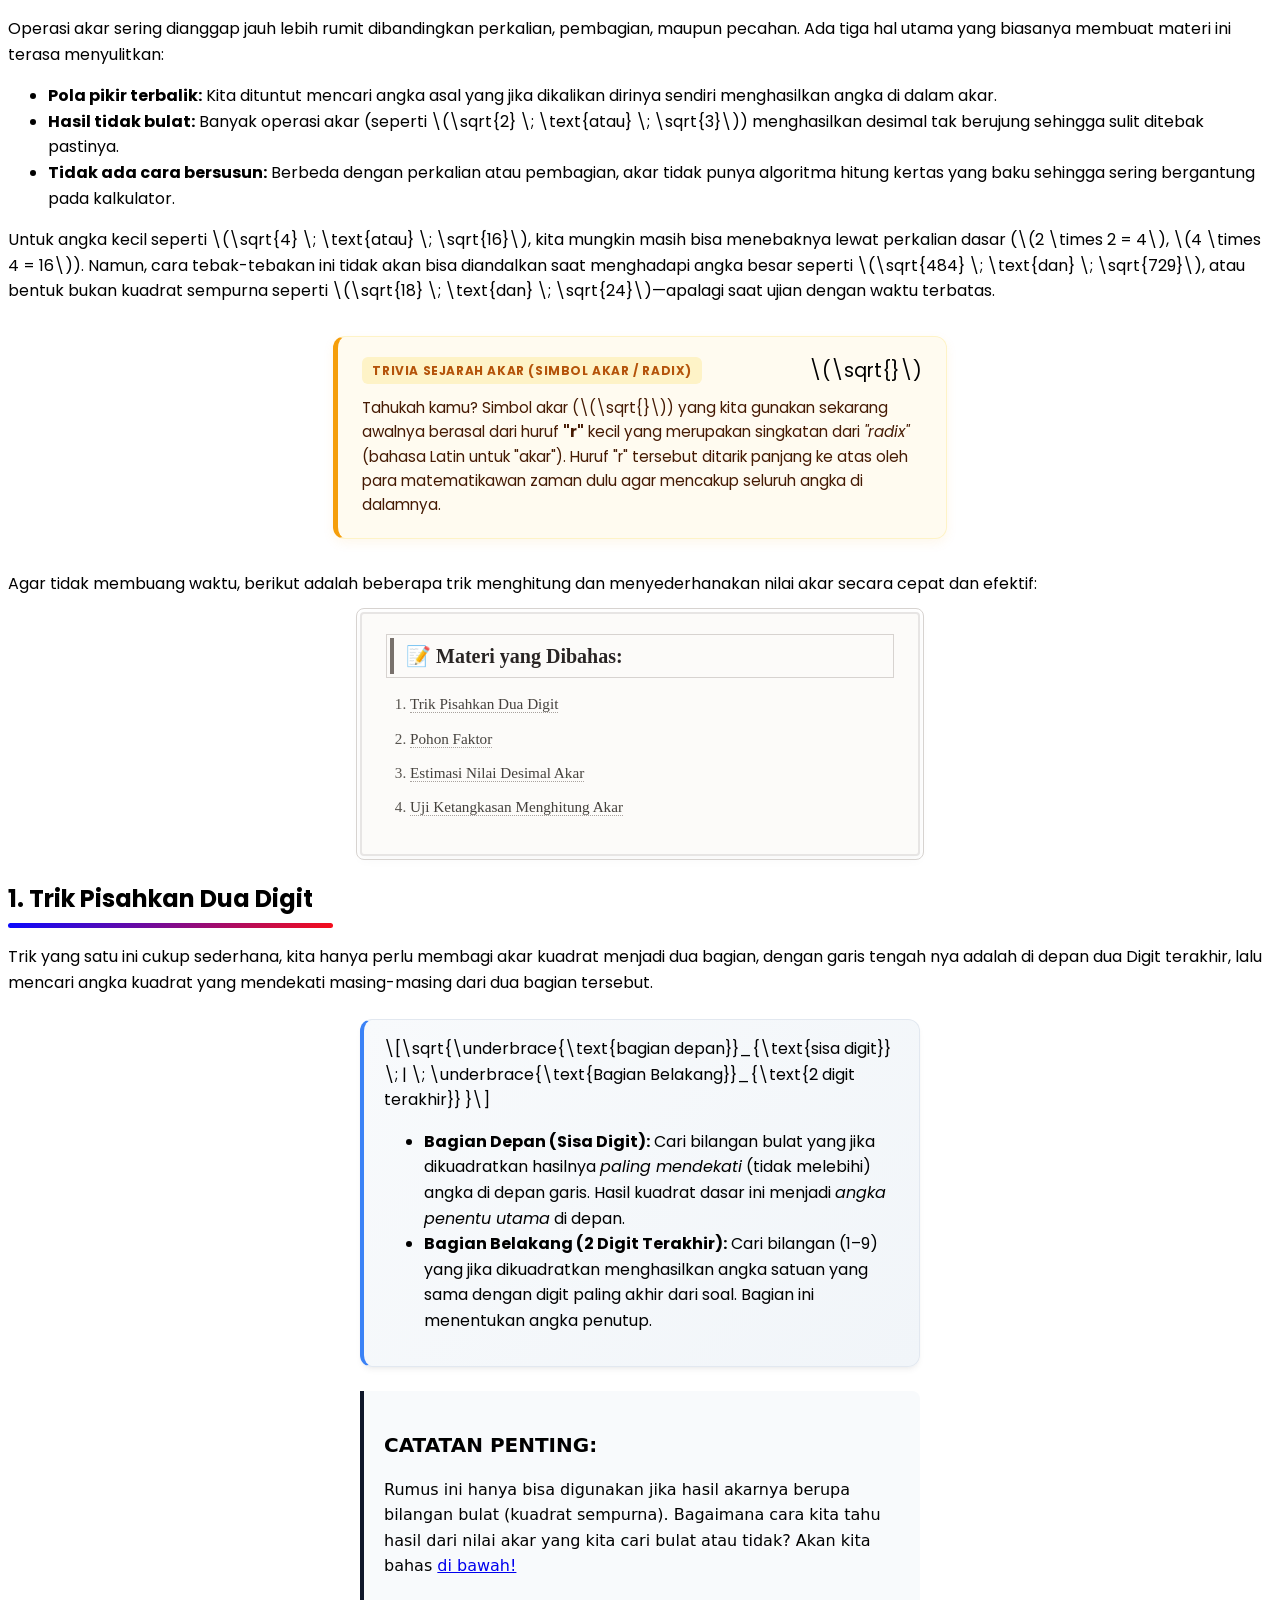
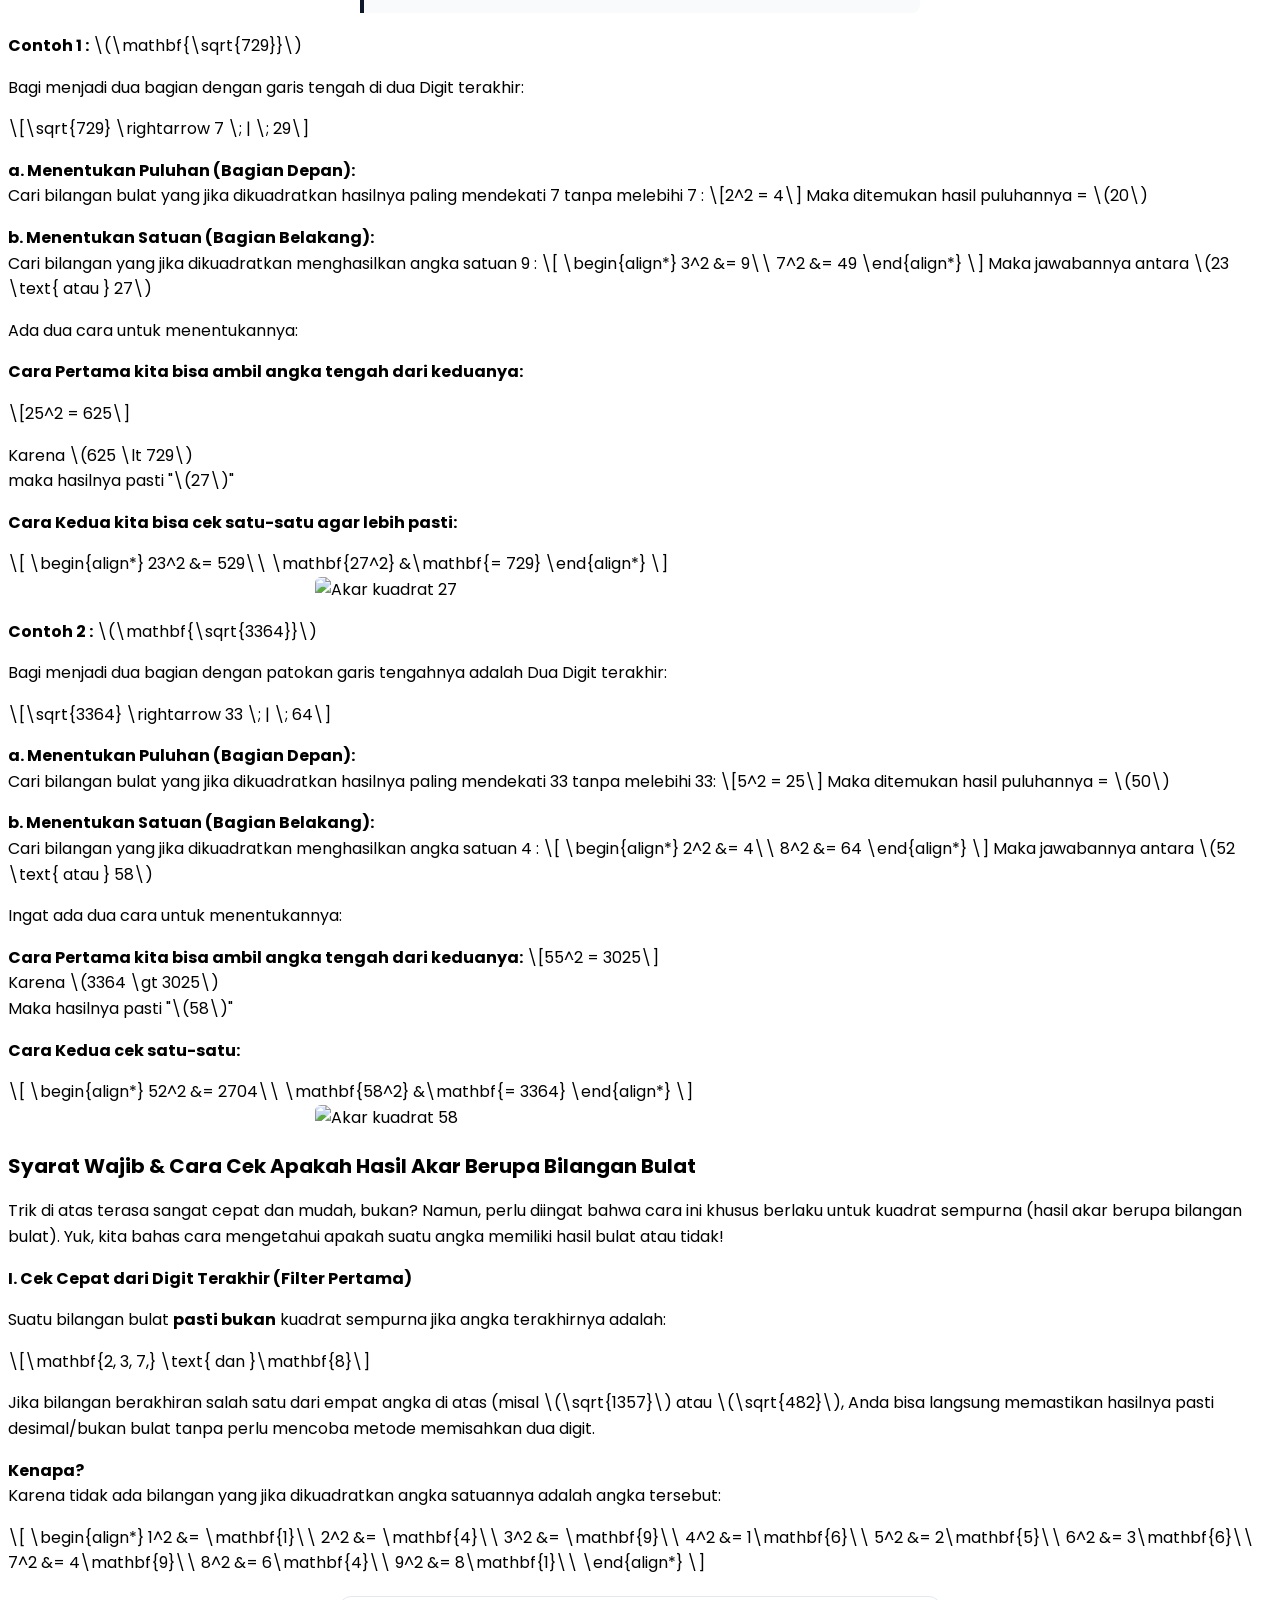
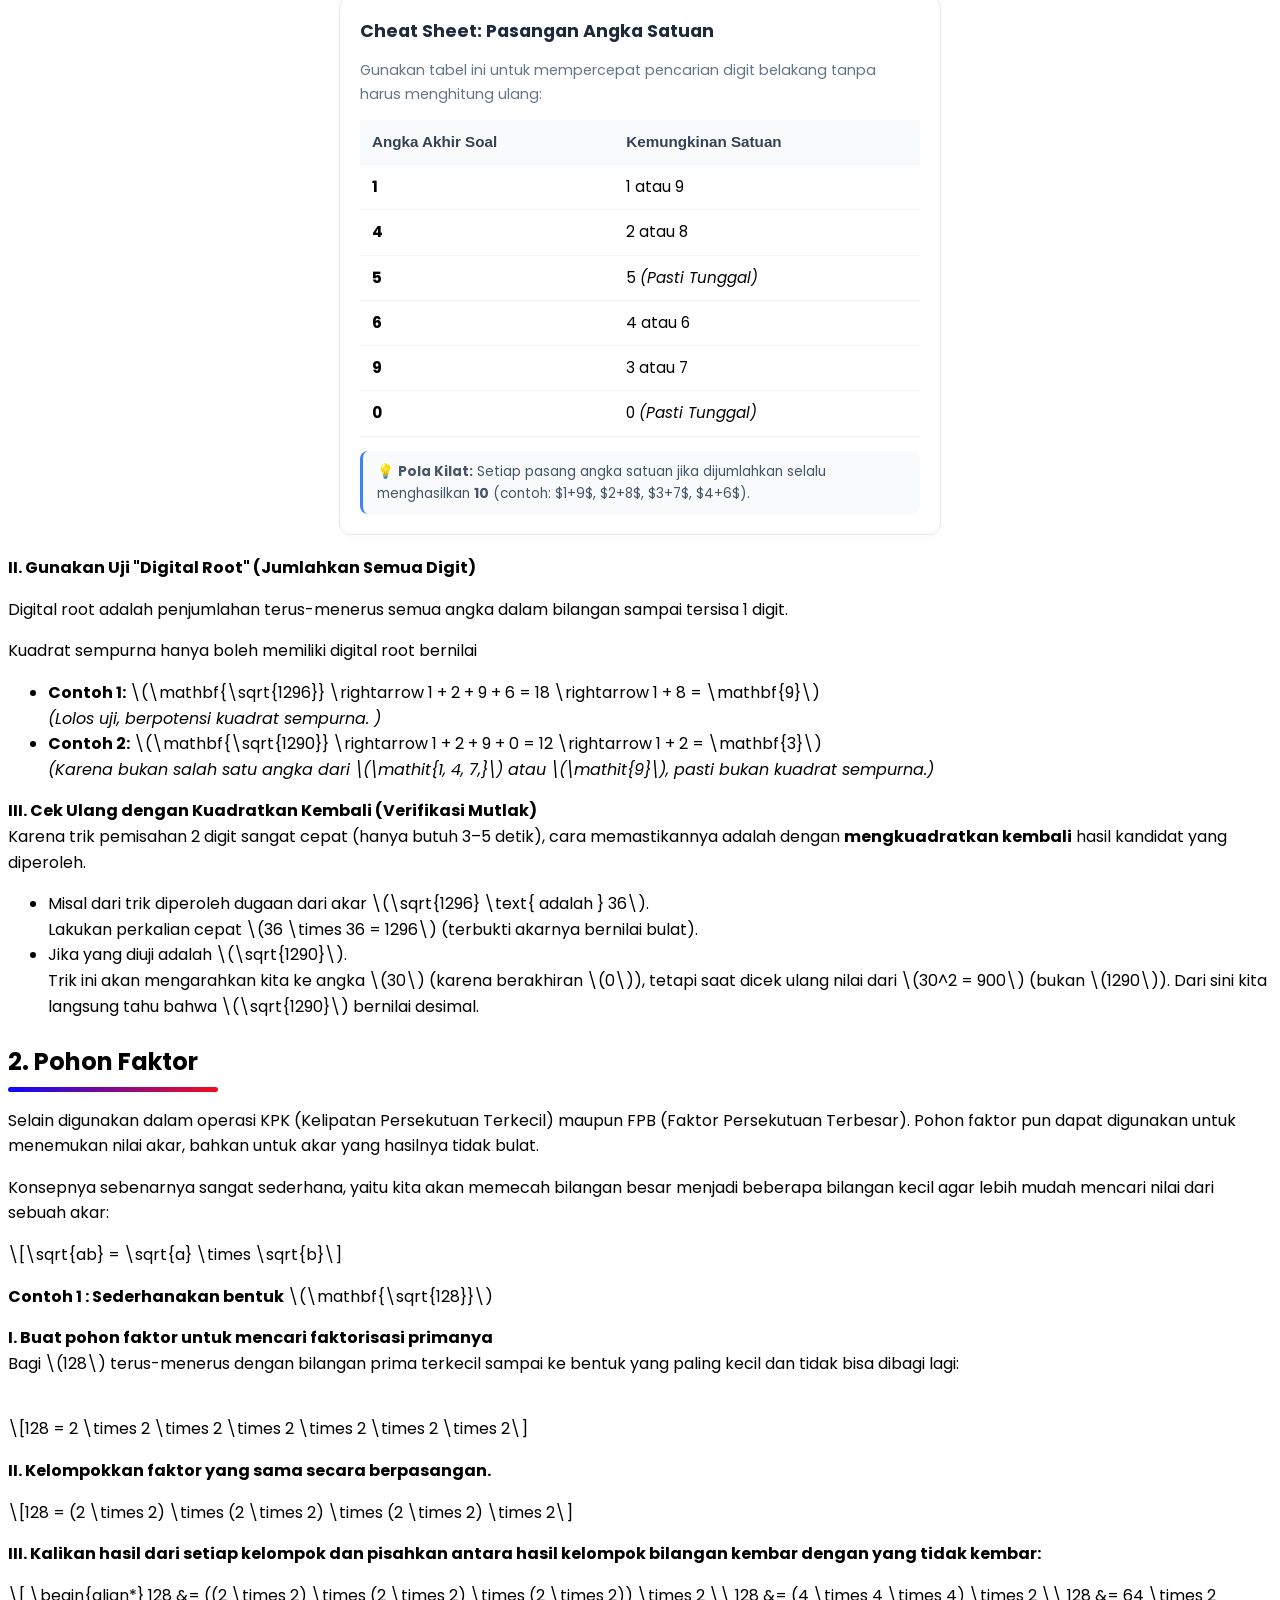
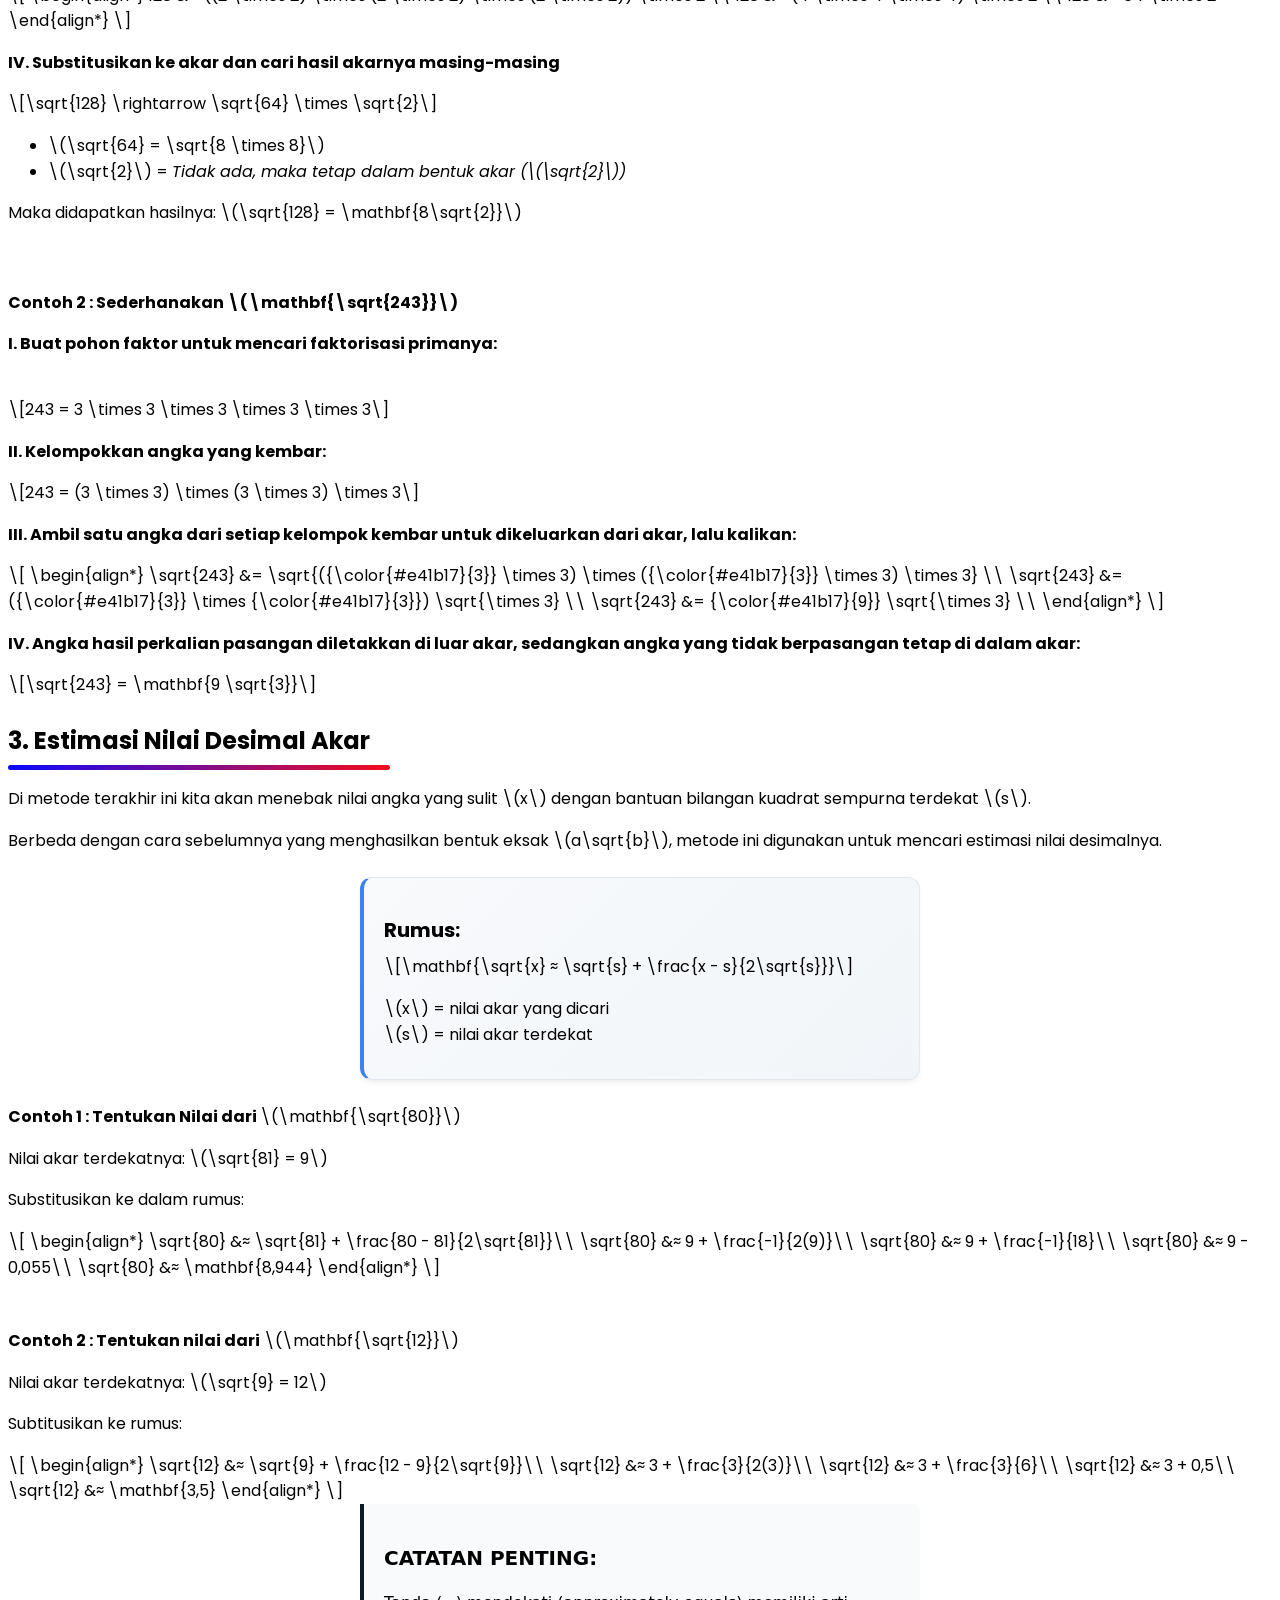
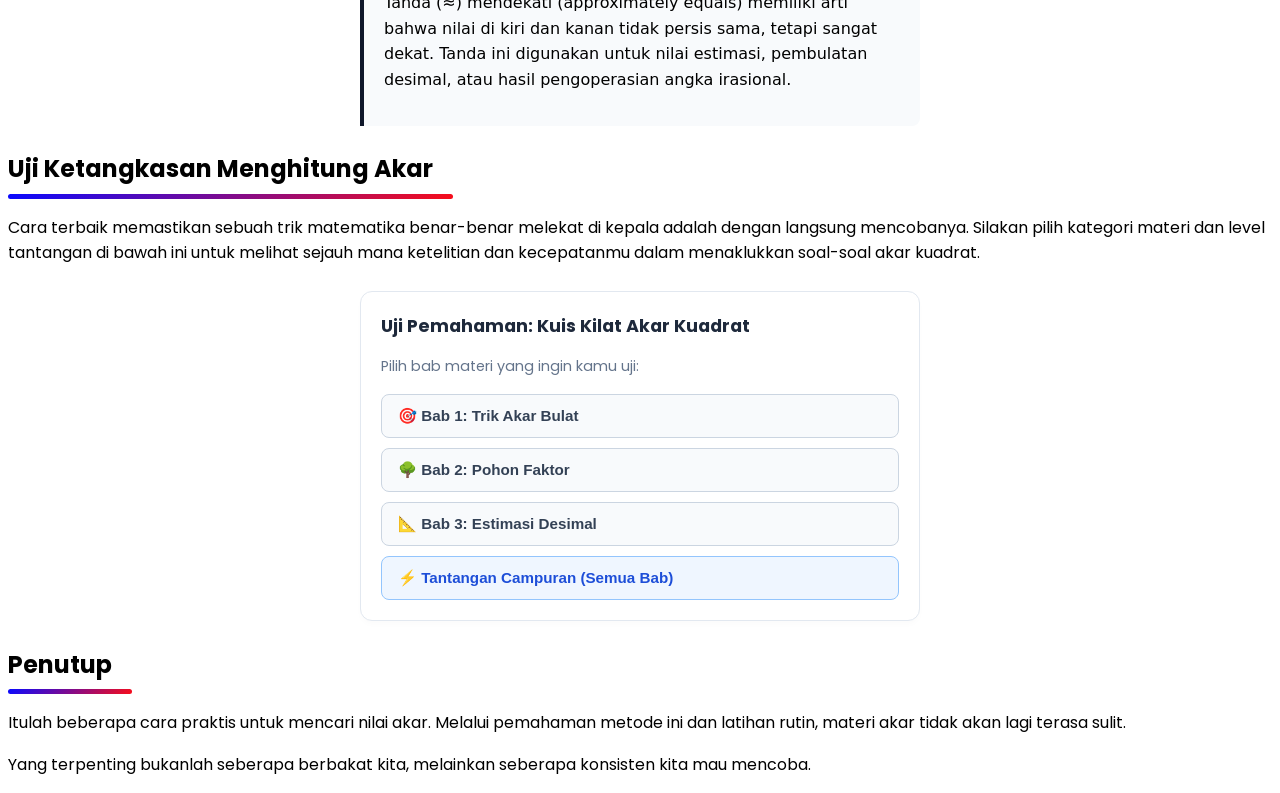
==== commit 834af319: "Update indeks.html (menambah kuis)" ====
--- a/indeks.html
+++ b/indeks.html
@@ -60,11 +60,12 @@
         
         <nav>
           <div class="daftar-isi">
-            <h3>📝 Materi yang Dibahas:</h3>
+            <h3 class="daftar-isi">📝 Materi yang Dibahas:</h3>
             <ol>
               <li><a href="#Trik_pisah">Trik Pisahkan Dua Digit</a></li>
               <li><a href="#pohon_faktor">Pohon Faktor</a></li>
               <li><a href="#estimasi">Estimasi Nilai Desimal Akar</a></li>
+              <li><a href="#kuis">Uji Ketangkasan Menghitung Akar</a></li>
             </ol>
           </div>
         </nav>
@@ -301,14 +302,14 @@
              normal/.style={}
              ]
               \node [normal] {128}
-                child {node [prime] {2}}
-                child {node [normal] {64}
-                 child {node [prime] {2}}
-                 child {node [normal] {32}
-                  child {node [prime] {2}}
-                  child {node [normal] {16}
-                   child {node [prime] {2}}
-                   child {node [normal] {8}
+                child {node [prime]{2}}
+                child {node [normal]{64}
+                 child {node [prime]{2}}
+                 child {node [normal]{32}
+                  child {node [prime]{2}}
+                  child {node [normal]{16}
+                   child {node [prime]{2}}
+                   child {node [normal]{8}
                     child {node [prime]{2}}
                     child {node [normal]{4}
                      child {node [prime]{2}}
@@ -419,7 +420,7 @@
 
         <p>Berbeda dengan cara sebelumnya yang menghasilkan bentuk eksak \(a\sqrt{b}\), metode ini digunakan untuk mencari estimasi nilai desimalnya.</p>
 
-        <div class="rumus_sed">
+        <div class="rumus">
           <h3>Rumus:</h3>
 
           \[\mathbf{\sqrt{x} ≈ \sqrt{s} + \frac{x - s}{2\sqrt{s}}}\]
@@ -468,9 +469,77 @@
           <h3>CATATAN PENTING:</h3>
           <p>Tanda (≈) mendekati (approximately equals) memiliki arti bahwa nilai di kiri dan kanan tidak persis sama, tetapi sangat dekat. Tanda ini digunakan untuk nilai estimasi, pembulatan desimal, atau hasil pengoperasian angka irasional.</p>
         </div>
-
       </section>
 
+      <section id="kuis">
+        <h2 class="judul_Materi">Uji Ketangkasan Menghitung Akar</h2>
+
+        <p>Cara terbaik memastikan sebuah trik matematika benar-benar melekat di kepala adalah dengan langsung mencobanya. Silakan pilih kategori materi dan level tantangan di bawah ini untuk melihat sejauh mana ketelitian dan kecepatanmu dalam menaklukkan soal-soal akar kuadrat.</p>
+
+        <div class="card-kuis">
+          <h3>Uji Pemahaman: Kuis Kilat Akar Kuadrat</h3>
+          <p class="kuis-desc" id="menu-instruction">Pilih bab materi yang ingin kamu uji:</p>
+
+          <!-- TAHAP 1: Pilih Bab -->
+          <div id="step-chapter" class="quiz-menu">
+            <button class="btn-mode" onclick="selectChapter('bulat')">🎯 Bab 1: Trik Akar Bulat</button>
+            <button class="btn-mode" onclick="selectChapter('pohon')">🌳 Bab 2: Pohon Faktor</button>
+            <button class="btn-mode" onclick="selectChapter('desimal')">📐 Bab 3: Estimasi Desimal</button>
+            <button class="btn-mode btn-mix" onclick="selectChapter('campuran')">⚡ Tantangan Campuran (Semua Bab)</button>
+          </div>
+
+          <!-- TAHAP 2: Pilih Level (Disembunyikan di awal) -->
+          <div id="step-level" class="quiz-menu" style="display: none;">
+            <div class="level-grid-modern">
+              <button class="btn-level-card" onclick="selectLevel(1)">
+                <span class="lvl-num">Level 1</span>
+                <span class="lvl-desc">Pemanasan Awal</span>
+              </button>
+              <button class="btn-level-card" onclick="selectLevel(2)">
+                <span class="lvl-num">Level 2</span>
+                <span class="lvl-desc">Tingkat Dasar</span>
+              </button>
+              <button class="btn-level-card" onclick="selectLevel(3)">
+                <span class="lvl-num">Level 3</span>
+                <span class="lvl-desc">Tingkat Menengah</span>
+              </button>
+              <button class="btn-level-card" onclick="selectLevel(4)">
+                <span class="lvl-num">Level 4</span>
+                <span class="lvl-desc">Tingkat Mahir</span>
+              </button>
+              <button class="btn-level-card lvl-expert" onclick="selectLevel(5)">
+                <span class="lvl-num">Level 5</span>
+                <span class="lvl-desc">Tantangan Ekstrem</span>
+              </button>
+            </div>
+            <button class="btn-back-step" onclick="backToChapter()">⬅ Kembali Pilih Bab</button>
+          </div>
+
+          <!-- TAHAP 3: Area Pertanyaan Kuis -->
+          <div id="quiz-container" style="display: none;">
+            <div class="quiz-header-info">
+              <span id="question-progress">Soal 1 dari 1</span>
+              <button class="btn-back-menu" onclick="backToLevel()">⬅ Ganti Level</button>
+            </div>
+            <div class="question-box">
+              <h4 id="question-text">Pertanyaan akan muncul di sini...</h4>
+            </div>
+            <div id="options-container" class="options-container">              
+            </div>
+            <div id="feedback-box" class="feedback-box" style="display: none;">              
+            </div>
+            <button id="next-btn" class="btn-next" style="display: none;" onclick="nextQuestion()">Lanjut Soal Berikutnya ➡</button>
+          </div>
+
+          <!-- TAHAP 4: Area Hasil Akhir -->
+          <div id="quiz-result" class="quiz-result" style="display: none;">
+            <h4>🎉 Level Selesai!</h4>
+            <p id="score-text">Skor kamu: 0 dari 5</p>
+            <p id="score-message" class="score-message"></p>
+            <button class="btn-mode" onclick="backToLevel()" style="text-align: center;">Pilih Level Lain</button>
+          </div>
+        </div>
+      </section>
     </main>
 
     <footer>
